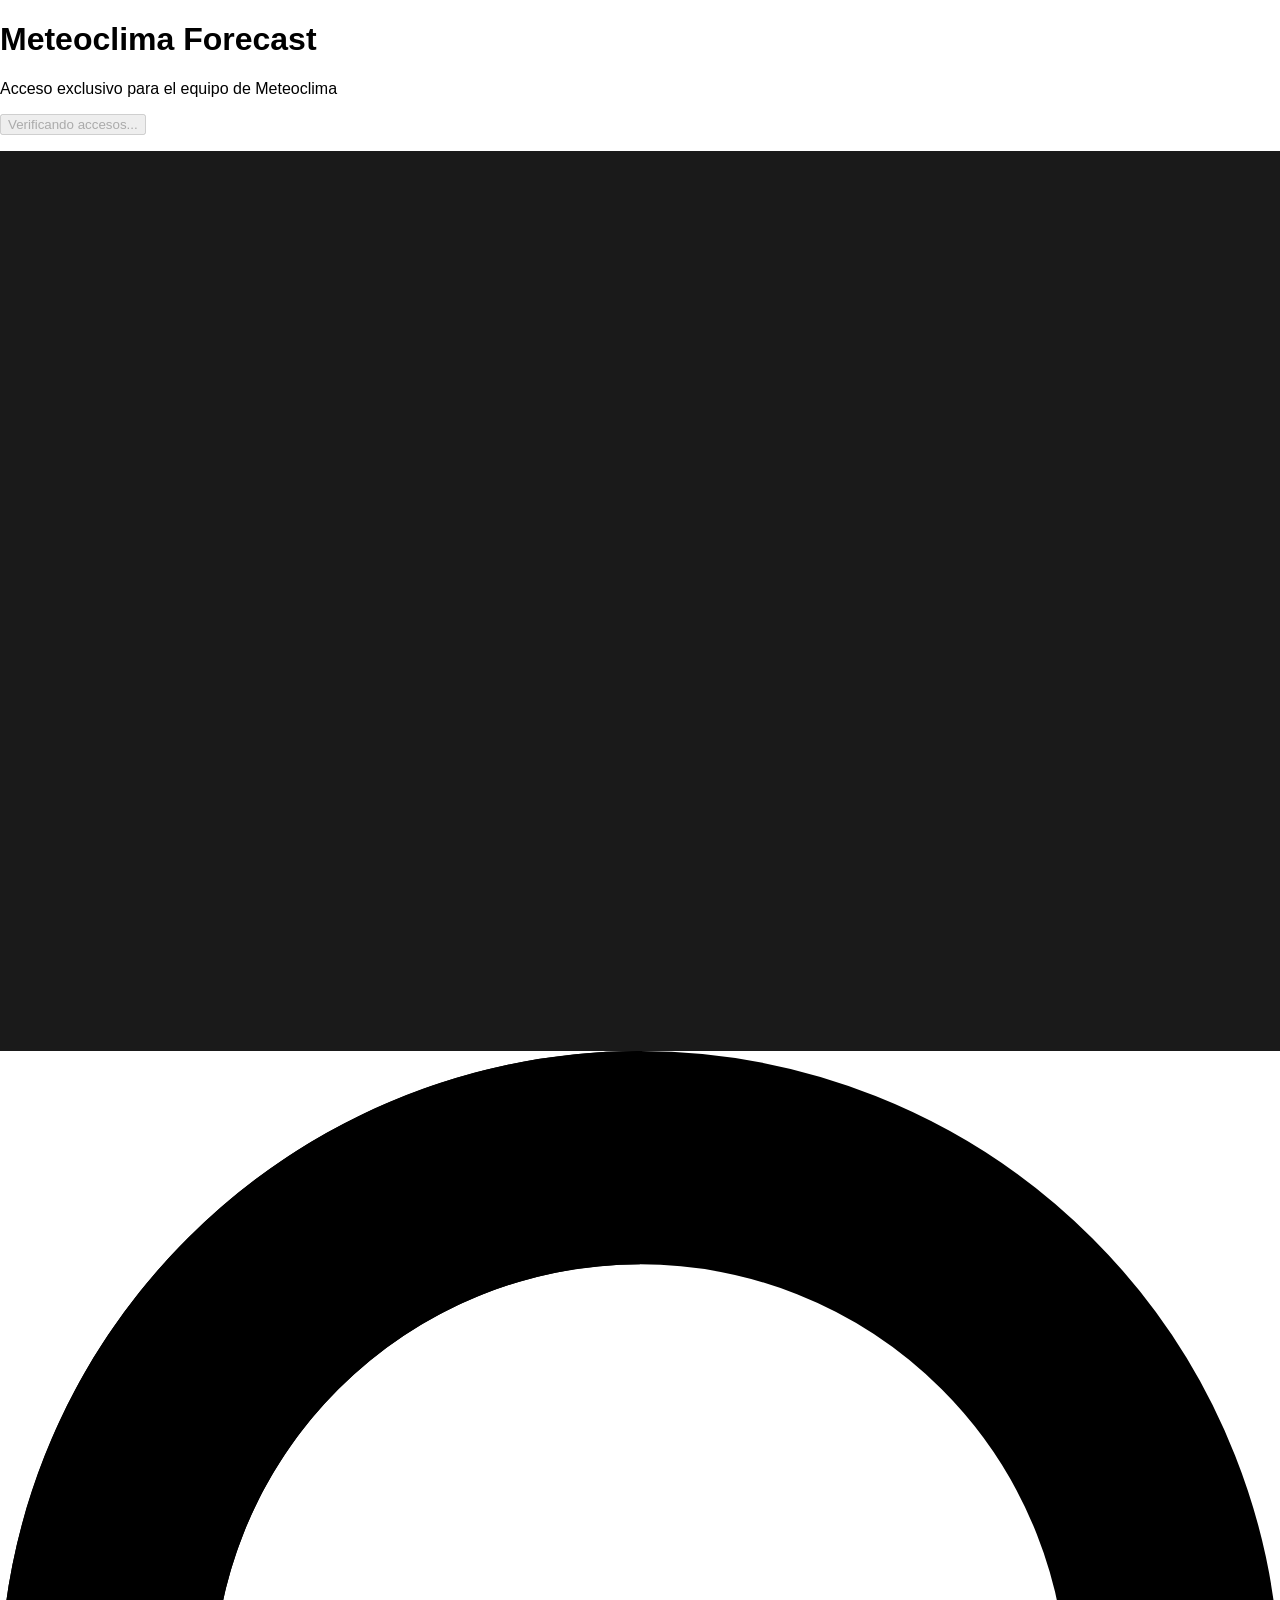
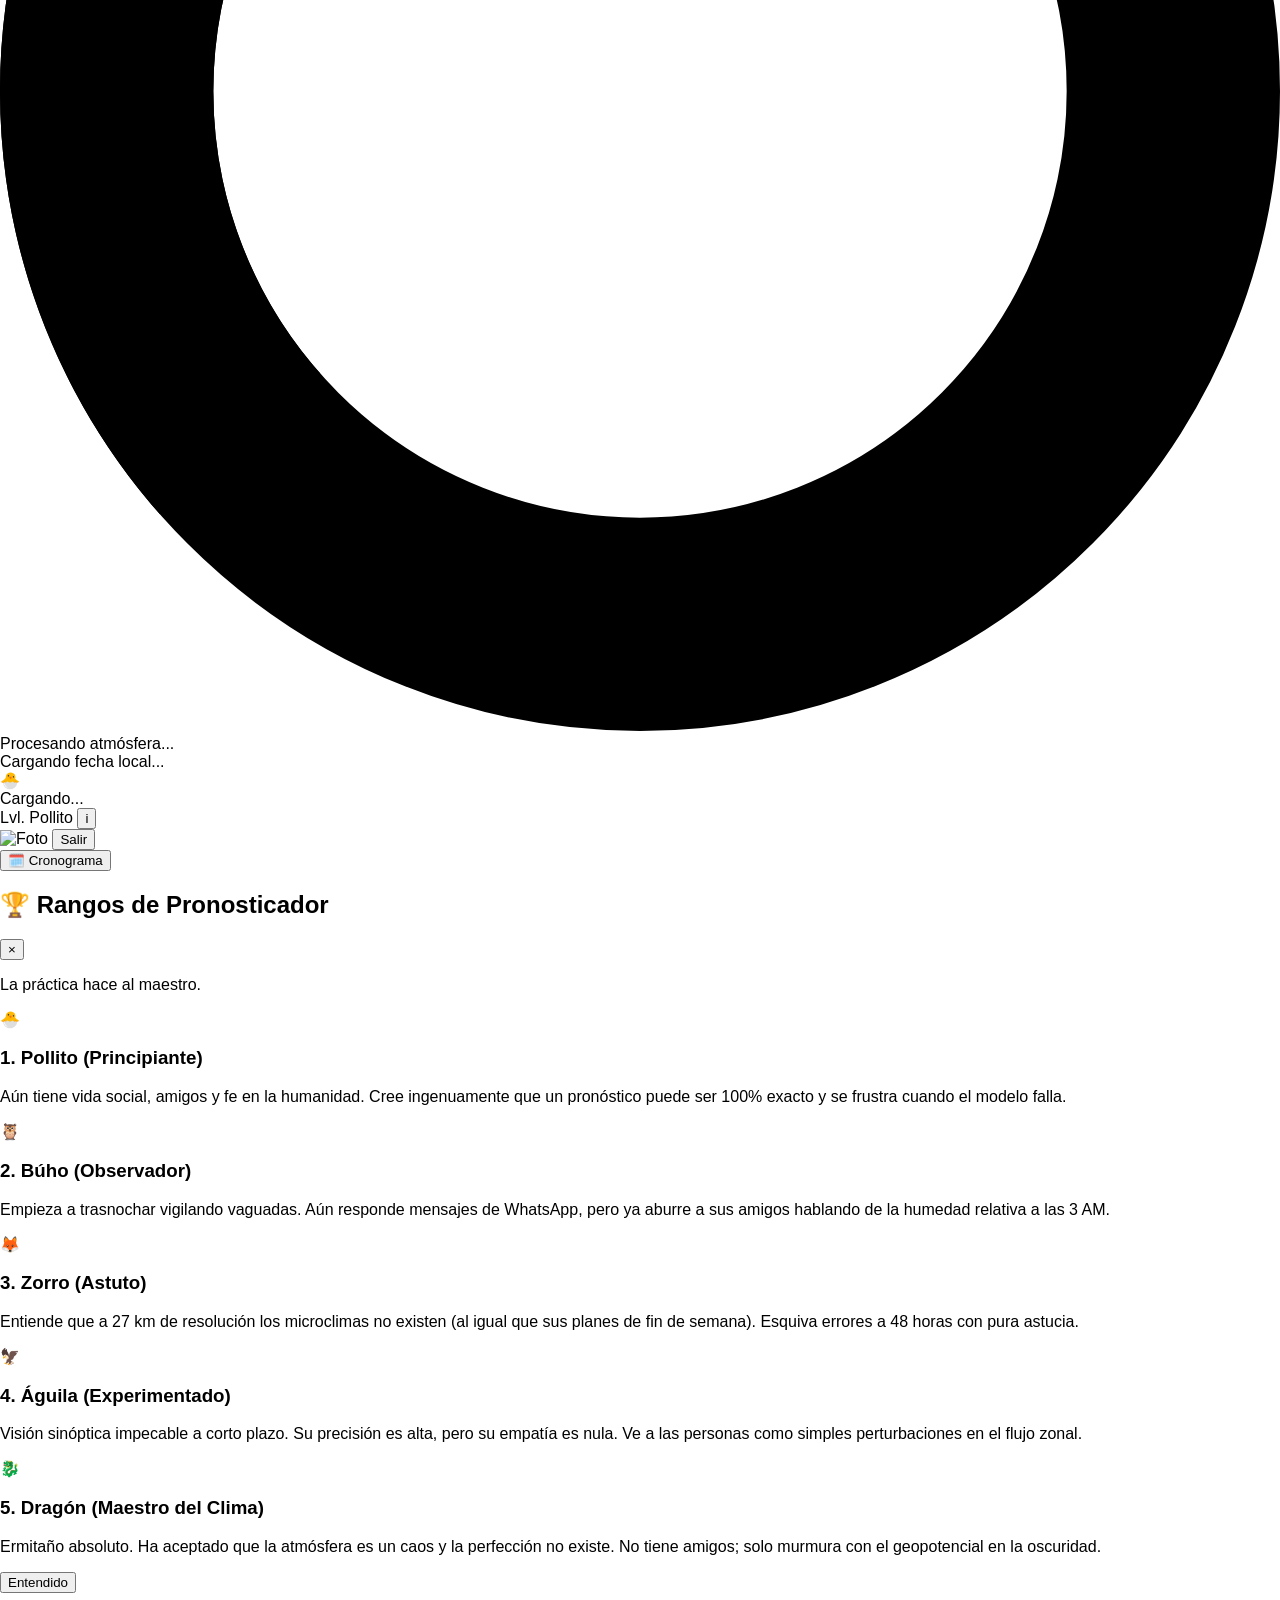
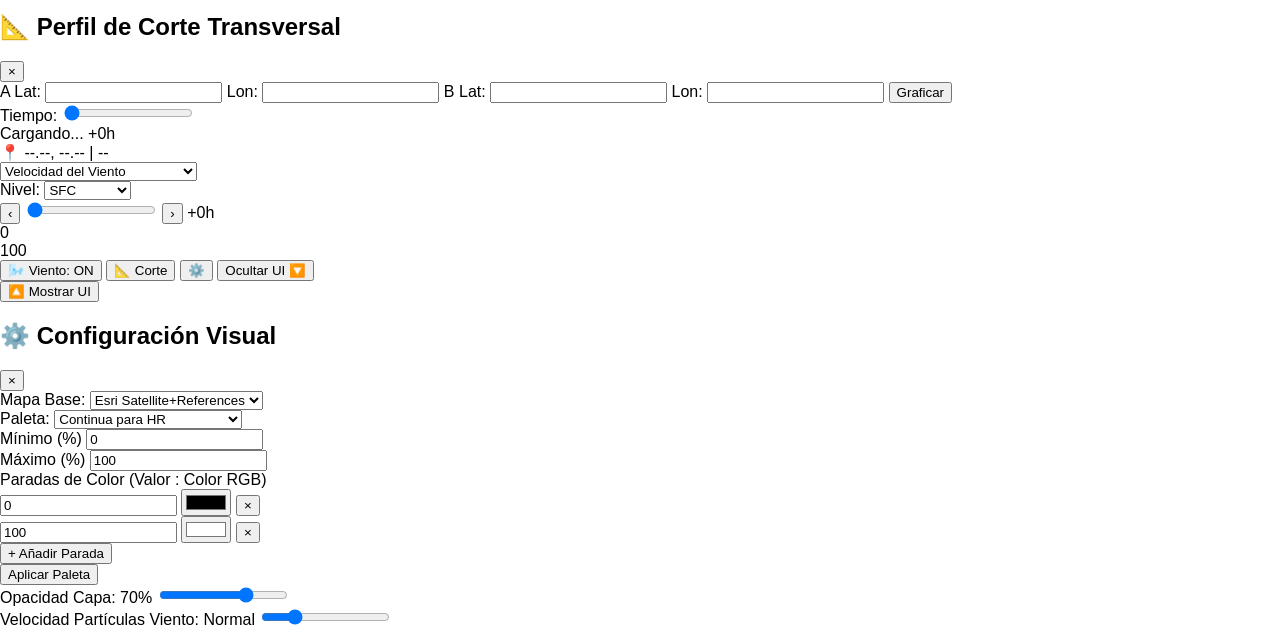
==== forecast/index.html @ 3adb7794 "hi" ====
<!DOCTYPE html>
<html lang="es">
<head>
    <meta charset="UTF-8">
    <meta name="viewport" content="width=device-width, initial-scale=1.0">
    <title>Meteoclima Forecast | Visor Interactivo</title>
    <link rel="icon" type="image/svg+xml" href="../static/img/favicon.svg">
    <!-- Tailwind para la interfaz -->
    <script src="https://cdn.tailwindcss.com"></script>

    <!-- Leaflet para el mapa base -->
    <link rel="stylesheet" href="https://unpkg.com/leaflet@1.9.4/dist/leaflet.css" />
    <script src="https://unpkg.com/leaflet@1.9.4/dist/leaflet.js"></script>

    <!-- jQuery (Requerido por leaflet-velocity para evitar error de $ not defined) -->
    <script src="https://code.jquery.com/jquery-3.6.0.min.js"></script>

    <!-- Leaflet Velocity para Animación de Viento -->
    <link rel="stylesheet" href="https://cdn.jsdelivr.net/npm/leaflet-velocity@1.2.3/dist/leaflet-velocity.min.css" />
    <script src="https://cdn.jsdelivr.net/npm/leaflet-velocity@1.2.3/dist/leaflet-velocity.min.js"></script>

    <!-- Plotly para Gráficos de Corte Transversal -->
    <script src="https://cdn.plot.ly/plotly-2.27.0.min.js"></script>

    <!-- Estilos Propios -->
    <link rel="stylesheet" href="../static/css/forecast.css">
    <!-- SDK Firebase v10+ (App y Realtime Database) -->
    <script type="module" src="https://www.gstatic.com/firebasejs/10.7.1/firebase-app.js"></script>
    <script type="module" src="https://www.gstatic.com/firebasejs/10.7.1/firebase-database.js"></script>
</head>
<body>

  <!-- Pantalla de Login -->
  <div id="auth-overlay" class="fixed inset-0 bg-slate-900 z-[9999] flex flex-col items-center justify-center text-center p-4">
      <h1 class="text-4xl font-bold text-white mb-2">Meteoclima Forecast</h1>
      <p class="text-slate-300 mb-8">Acceso exclusivo para el equipo de Meteoclima</p>
      <button id="btn-login" disabled class="px-6 py-3 bg-slate-600 text-white font-bold rounded-lg transition shadow-lg flex items-center gap-3 opacity-75 cursor-wait">
        Verificando accesos...
      </button>
      <p id="auth-error" class="text-red-400 mt-4 hidden font-medium"></p>
  </div>

    <!-- Contenedor del Mapa -->
    <div id="map"></div>

    <!-- Indicador de Carga Flotante -->
    <div id="loading-indicator" class="hidden absolute top-6 left-1/2 transform -translate-x-1/2 bg-blue-600/90 backdrop-blur text-white px-6 py-2 rounded-full font-bold text-sm shadow-[0_0_15px_rgba(37,99,235,0.5)] z-[2000] flex items-center gap-3 transition-opacity">
        <svg class="animate-spin h-4 w-4 text-white" xmlns="http://www.w3.org/2000/svg" fill="none" viewBox="0 0 24 24"><circle class="opacity-25" cx="12" cy="12" r="10" stroke="currentColor" stroke-width="4"></circle><path class="opacity-75" fill="currentColor" d="M4 12a8 8 0 018-8V0C5.373 0 0 5.373 0 12h4zm2 5.291A7.962 7.962 0 014 12H0c0 3.042 1.135 5.824 3 7.938l3-2.647z"></path></svg>
        Procesando atmósfera...
    </div>

    <!-- Título Superior Centro (Fecha UTC) -->
    <div id="top-date-title" class="fixed top-0 left-0 w-full text-center pointer-events-none z-[1000] mt-3 transition-opacity duration-300">
        <span id="top-date-text" class="bg-slate-900/80 text-white px-5 py-1.5 rounded-full font-mono text-sm shadow-md font-bold border border-slate-700">
            Cargando fecha local...
        </span>
    </div>

    <!-- Contenedor Derecho (Perfil + Cronograma) -->
    <div id="right-panel" class="fixed top-6 right-4 z-[1000] flex flex-col gap-3 items-end transition-opacity duration-300 opacity-0 pointer-events-none">

        <!-- Perfil con Sistema de Niveles -->
        <div id="user-profile" class="hidden bg-white/95 backdrop-blur pl-2 pr-3 py-1.5 rounded-full shadow-lg flex items-center gap-2 border border-gray-200">
            <!-- Icono de Nivel Dinámico -->
            <div id="profile-level-icon" class="bg-yellow-100 rounded-full w-8 h-8 flex items-center justify-center text-lg shadow-inner cursor-help border border-yellow-300" title="Nivel Principiante">
                🐣
            </div>

            <div class="flex flex-col">
                <span id="profile-name" class="text-xs font-bold text-gray-800 leading-none mb-0.5">Cargando...</span>
                <div class="flex items-center gap-1">
                    <span id="profile-level-name" class="text-[10px] text-gray-500 font-bold uppercase tracking-tighter">Lvl. Pollito</span>
                    <!-- Botón para abrir modal de rangos -->
                    <button id="btn-info-niveles" class="text-[9px] bg-blue-100 text-blue-600 rounded-full w-3.5 h-3.5 flex items-center justify-center font-bold hover:bg-blue-200 transition shadow-sm" title="Ver rangos de pronosticador">i</button>
                </div>
            </div>

            <!-- Foto de perfil de Google (oculta por defecto) -->
            <img id="profile-img" src="" alt="Foto" class="hidden w-7 h-7 rounded-full ml-1 border border-gray-300">

            <button id="btn-logout" class="text-[10px] bg-red-100 text-red-600 px-2 py-1 rounded font-bold hover:bg-red-200 transition ml-1">Salir</button>
        </div>

        <button id="btn-cronograma" onclick="window.open('cronograma.html', '_blank')" class="hidden px-4 py-1.5 bg-emerald-600 text-white text-xs font-bold rounded-full hover:bg-emerald-700 transition flex items-center shadow-md border border-emerald-500">
            🗓️ Cronograma
        </button>
    </div>

    <!-- Modal de Niveles de Pronosticador -->
    <div id="modal-niveles" class="hidden fixed inset-0 bg-black/60 z-[10500] flex items-center justify-center p-4 backdrop-blur-sm transition-opacity">
        <div class="bg-white rounded-xl shadow-2xl w-full max-w-md overflow-hidden">
            <div class="bg-blue-700 text-white px-5 py-3 flex justify-between items-center shadow-md">
                <h2 class="text-lg font-bold flex items-center gap-2">🏆 Rangos de Pronosticador</h2>
                <button id="btn-cerrar-niveles" class="text-white hover:text-blue-200 font-bold text-2xl transition-colors">&times;</button>
            </div>
            <div class="p-5 space-y-3 max-h-[70vh] overflow-y-auto">
                <p class="text-sm text-gray-600 mb-3 font-medium text-center">La práctica hace al maestro.</p>

                <div class="flex items-start gap-3 p-3 bg-yellow-50 rounded-lg border border-yellow-200">
                    <div class="text-3xl drop-shadow-sm shrink-0">🐣</div>
                    <div>
                        <h3 class="font-bold text-yellow-800 text-sm mb-1">1. Pollito (Principiante)</h3>
                        <p class="text-[11px] text-gray-700 leading-snug">Aún tiene vida social, amigos y fe en la humanidad. Cree ingenuamente que un pronóstico puede ser 100% exacto y se frustra cuando el modelo falla.</p>
                    </div>
                </div>

                <div class="flex items-start gap-3 p-3 bg-gray-50 rounded-lg border border-gray-200">
                    <div class="text-3xl drop-shadow-sm shrink-0">🦉</div>
                    <div>
                        <h3 class="font-bold text-gray-700 text-sm mb-1">2. Búho (Observador)</h3>
                        <p class="text-[11px] text-gray-700 leading-snug">Empieza a trasnochar vigilando vaguadas. Aún responde mensajes de WhatsApp, pero ya aburre a sus amigos hablando de la humedad relativa a las 3 AM.</p>
                    </div>
                </div>

                <div class="flex items-start gap-3 p-3 bg-orange-50 rounded-lg border border-orange-200">
                    <div class="text-3xl drop-shadow-sm shrink-0">🦊</div>
                    <div>
                        <h3 class="font-bold text-orange-800 text-sm mb-1">3. Zorro (Astuto)</h3>
                        <p class="text-[11px] text-gray-700 leading-snug">Entiende que a 27 km de resolución los microclimas no existen (al igual que sus planes de fin de semana). Esquiva errores a 48 horas con pura astucia.</p>
                    </div>
                </div>

                <div class="flex items-start gap-3 p-3 bg-slate-50 rounded-lg border border-slate-300">
                    <div class="text-3xl drop-shadow-sm shrink-0">🦅</div>
                    <div>
                        <h3 class="font-bold text-slate-800 text-sm mb-1">4. Águila (Experimentado)</h3>
                        <p class="text-[11px] text-gray-700 leading-snug">Visión sinóptica impecable a corto plazo. Su precisión es alta, pero su empatía es nula. Ve a las personas como simples perturbaciones en el flujo zonal.</p>
                    </div>
                </div>

                <div class="flex items-start gap-3 p-3 bg-red-50 rounded-lg border border-red-200">
                    <div class="text-3xl drop-shadow-sm shrink-0">🐉</div>
                    <div>
                        <h3 class="font-bold text-red-800 text-sm mb-1">5. Dragón (Maestro del Clima)</h3>
                        <p class="text-[11px] text-gray-700 leading-snug">Ermitaño absoluto. Ha aceptado que la atmósfera es un caos y la perfección no existe. No tiene amigos; solo murmura con el geopotencial en la oscuridad.</p>
                    </div>
                </div>
            </div>
            <div class="bg-gray-50 px-5 py-3 border-t border-gray-200 flex justify-end">
                <button id="btn-entendido-niveles" class="px-4 py-1.5 bg-blue-600 text-white rounded-lg hover:bg-blue-700 font-bold text-sm transition shadow-sm">Entendido</button>
            </div>
        </div>
    </div>

    <!-- Modal para el Gráfico de Corte Transversal -->
    <div id="modal-corte" class="hidden fixed inset-0 bg-black/75 z-[10000] flex items-center justify-center p-4 backdrop-blur-sm transition-opacity">
        <div class="bg-white rounded-xl shadow-2xl w-full max-w-5xl h-[80vh] flex flex-col overflow-hidden">
            <div class="bg-purple-900 text-white px-6 py-4 flex justify-between items-center shadow-md z-10">
                <h2 class="text-xl font-bold flex items-center gap-2">📐 Perfil de Corte Transversal</h2>
                <button onclick="cerrarCorte()" class="text-white hover:text-red-400 font-bold text-3xl transition-colors">&times;</button>
            </div>
            <!-- Barra Info y Controles Locales (Editables) -->
            <div class="bg-purple-50 px-4 py-2 border-b border-purple-200 text-sm text-purple-900 flex flex-col md:flex-row justify-between items-center gap-3 z-10 shadow-sm">
                <!-- Coordenadas Editables -->
                <div class="flex items-center gap-1 font-mono text-xs">
                    <span class="font-bold text-purple-700 bg-purple-200 px-1.5 py-0.5 rounded mr-1">A</span>
                    Lat: <input type="number" id="input-lat-a" step="0.1" class="w-16 px-1 py-0.5 border border-purple-300 rounded text-center outline-none focus:ring-1 focus:ring-purple-500 bg-white">
                    Lon: <input type="number" id="input-lon-a" step="0.1" class="w-16 px-1 py-0.5 border border-purple-300 rounded text-center outline-none focus:ring-1 focus:ring-purple-500 bg-white mr-2">

                    <span class="font-bold text-purple-700 bg-purple-200 px-1.5 py-0.5 rounded mr-1">B</span>
                    Lat: <input type="number" id="input-lat-b" step="0.1" class="w-16 px-1 py-0.5 border border-purple-300 rounded text-center outline-none focus:ring-1 focus:ring-purple-500 bg-white">
                    Lon: <input type="number" id="input-lon-b" step="0.1" class="w-16 px-1 py-0.5 border border-purple-300 rounded text-center outline-none focus:ring-1 focus:ring-purple-500 bg-white">

                    <button id="btn-update-coords" class="ml-3 px-3 py-1 bg-purple-600 text-white rounded hover:bg-purple-700 font-bold shadow-sm transition active:scale-95">Graficar</button>
                </div>

                <!-- Controles de Tiempo -->
                <div class="flex items-center gap-2 shrink-0 bg-white px-2 py-1 border border-purple-200 rounded shadow-sm">
                    <span class="font-bold text-[11px] uppercase tracking-wider text-purple-700">Tiempo:</span>
                    <input type="range" id="corte-time-slider" min="0" max="40" value="0" class="w-24 cursor-pointer accent-purple-600">
                    <div class="flex flex-col text-right w-36">
                        <span id="corte-time-display-date" class="font-bold font-mono text-purple-800 text-[10px] leading-tight">Cargando...</span>
                        <span id="corte-time-display-offset" class="font-bold font-mono text-purple-600 text-[9px] leading-tight">+0h</span>
                    </div>
                </div>
            </div>
            <div id="corte-grafico-container" class="flex-1 bg-gray-50 flex items-center justify-center relative">
                <!-- Se inyectará el spinner y el gráfico aquí -->
            </div>
        </div>
    </div>

    <!-- BARRA INFERIOR UNIFICADA (Totalmente Adaptativa) -->
    <div id="bottom-bar" class="fixed bottom-0 left-0 w-full h-10 bg-slate-900/95 text-white flex items-center justify-between px-4 z-[1000] text-[11px] font-mono transition-transform duration-300 border-t border-slate-700 shadow-[0_-4px_10px_rgba(0,0,0,0.5)] gap-4">

        <!-- 1. Contenedor Hover adaptativo (min-width para estabilidad, pero crece si necesita) -->
        <div id="hover-info" class="min-w-[180px] whitespace-nowrap text-emerald-400 font-bold shrink-0">
            <span id="hover-text">📍 --.--, --.-- | --</span>
        </div>

        <!-- 2. Controles de Variables (Anchos fijos para evitar brincos) -->
        <div class="flex items-center gap-2 w-[280px] shrink-0 ml-2">
            <select id="var-select" class="w-[150px] bg-slate-800 border border-slate-600 rounded px-2 py-0.5 outline-none cursor-pointer hover:bg-slate-700 transition">
              <optgroup label="Superficie">
                  <option value="t2m">Temperatura a 2m (t2m)</option>
                  <option value="tp">Precipitación Total (tp)</option>
                  <option value="msl">Presión Nivel del Mar (msl)</option>
              </optgroup>
              <optgroup label="Variables 3D">
                  <option value="vo">Vorticidad relativa (vo)</option>
                  <option value="d">Divergencia (d)</option>
                  <option value="conv_q">Conv. Humedad (conv_q)</option>
                  <option value="adv_q">Adv. Humedad (adv_q)</option>
                  <option value="adv_t">Adv. Temperatura (adv_t)</option>
                  <option value="w" selected>Velocidad del Viento</option>
                  <option value="r">Humedad Relativa (r)</option>
                  <option value="q">Humedad Específica (q)</option>
              </optgroup>
            </select>

            <div class="flex items-center gap-1">
              <span>Nivel:</span>
              <select id="level-select" class="w-[85px] bg-slate-800 border border-slate-600 rounded px-2 py-0.5 outline-none cursor-pointer hover:bg-slate-700 transition">
                  <optgroup id="optgroup-levels" label="Presión">
                      <option value="9">200 hPa</option>
                      <option value="8">250 hPa</option>
                      <option value="7">300 hPa</option>
                      <option value="6">400 hPa</option>
                      <option value="5">500 hPa</option>
                      <option value="4">600 hPa</option>
                      <option value="3">700 hPa</option>
                      <option value="2">850 hPa</option>
                      <option value="1">925 hPa</option>
                      <!--<option value="0">1000 hPa</option>-->
                  </optgroup>
                  <optgroup id="optgroup-sfc" label="Superficie">
                      <option value="surface" selected>SFC</option>
                  </optgroup>
              </select>
            </div>
        </div>

        <!-- 3. Slider de Tiempo Dinámico (flex-1 permite que absorba el espacio sobrante) -->
        <div class="flex items-center gap-1 bg-slate-800 px-2 py-0.5 rounded border border-slate-600 flex-1 min-w-[200px] max-w-[600px] mx-auto">
            <button id="btn-time-prev" class="px-2 text-slate-300 hover:text-white font-bold text-sm leading-none">&lsaquo;</button>
            <input type="range" id="time-slider" min="0" max="40" value="0" class="w-full cursor-pointer accent-blue-500">
            <button id="btn-time-next" class="px-2 text-slate-300 hover:text-white font-bold text-sm leading-none">&rsaquo;</button>
            <span id="time-display" class="font-bold text-blue-400 w-10 text-right ml-1 shrink-0">+0h</span>
        </div>

        <!-- 4. Barra de colores cliqueable -->
        <div id="colorbar-container" class="hidden flex items-center gap-2 w-48 bg-slate-800 px-2 py-0.5 rounded border border-slate-600 cursor-pointer hover:bg-slate-700 transition shrink-0" title="Configurar Paleta">
            <span id="cb-min" class="text-[9px] text-gray-300">0</span>
            <div class="h-1.5 flex-1 rounded" style="background: linear-gradient(to right, #0000ff, #00ffff, #00ff00, #ffff00, #ff0000);"></div>
            <span id="cb-max" class="text-[9px] text-gray-300">100</span>
        </div>

        <!-- 5. Contenedor de Botones de Acción (shrink-0 para que no se aplasten) -->
        <div class="flex items-center gap-2 shrink-0">
            <button id="btn-wind-toggle" class="px-2 py-0.5 bg-blue-600 hover:bg-blue-500 text-white rounded transition font-bold border border-blue-400">🌬️ Viento: ON</button>
            <button id="btn-cross-section" class="px-2 py-0.5 bg-purple-600 hover:bg-purple-500 text-white rounded transition font-bold border border-purple-400">📐 Corte</button>
            <button id="btn-config" class="px-2 py-0.5 bg-slate-600 hover:bg-slate-500 text-white rounded transition font-bold border border-slate-400" title="Configuración Visual">⚙️</button>
            <button id="btn-hide-ui" class="px-2 py-0.5 bg-red-600 hover:bg-red-500 text-white rounded transition font-bold ml-2" title="Ocultar Interfaz">Ocultar UI 🔽</button>
        </div>

    </div> <!-- FINAL de bottom-bar -->

    <button id="btn-show-ui" class="hidden fixed bottom-2 right-4 bg-slate-900/90 text-white px-3 py-1 rounded-full z-[1000] text-xs hover:bg-slate-800 shadow-lg border border-slate-700 transition font-bold">
        🔼 Mostrar UI
    </button>

    <!-- NUEVO MODAL DE CONFIGURACIÓN VISUAL -->
        <div id="modal-config" class="hidden fixed inset-0 bg-black/60 z-[10000] flex items-center justify-center p-4 backdrop-blur-sm transition-opacity">
            <div class="bg-slate-800 border border-slate-600 rounded-xl shadow-2xl w-full max-w-md flex flex-col overflow-hidden text-white font-mono text-sm">
            <div class="bg-slate-900 px-4 py-3 flex justify-between items-center border-b border-slate-700">
                <h2 class="font-bold flex items-center gap-2">⚙️ Configuración Visual</h2>
                <button id="btn-close-config" class="hover:text-red-400 font-bold text-xl transition-colors">&times;</button>
            </div>

            <div class="p-5 flex flex-col gap-4">
              <!-- Estilo del Mapa Base -->
              <div>
                  <label class="block font-bold mb-1 text-slate-300">Mapa Base:</label>
                  <select id="config-basemap" class="w-full bg-slate-900 border border-slate-600 rounded px-2 py-1 outline-none">
                      <option value="osm">OpenStreetMap Light</option>
                      <option value="dark">Esri Dark Map</option>
                      <option value="satellite1">Esri Only Satellite</option>
                      <option value="satellite2">Google Satellite</option>
                      <option value="terrain-esri" selected>Esri Satellite+References</option>
                      <option value="terrain-stamen">Stamen Terrain</option>
                  </select>
              </div>

                <!-- Paleta de Colores (Humedad) -->
                <div>
                    <label class="block font-bold mb-1 text-slate-300">Paleta:</label>
                    <select id="config-colormap-r" class="w-full bg-slate-900 border border-slate-600 rounded px-2 py-1 outline-none">
                        <option value="discrete">Continua para HR</option>
                        <option value="continuous">Continua (Jet Original)</option>
                        <option value="viridis">Continua (Viridis)</option>
                        <option value="plasma">Continua (Plasma)</option>
                        <option value="custom">Personalizada (Constructor)</option>
                    </select>
                </div>

                <!-- CONSTRUCTOR DE PALETA PERSONALIZADA (Oculto por defecto) -->
                <div id="custom-palette-builder" class="hidden bg-slate-700/50 p-3 rounded border border-slate-600 space-y-3">
                    <div class="flex gap-2">
                        <div class="w-1/2">
                            <label class="block text-xs font-bold text-slate-400 mb-1">Mínimo (%)</label>
                            <input type="number" id="custom-min" value="0" class="w-full bg-slate-900 border border-slate-600 rounded px-2 py-1 text-sm outline-none">
                        </div>
                        <div class="w-1/2">
                            <label class="block text-xs font-bold text-slate-400 mb-1">Máximo (%)</label>
                            <input type="number" id="custom-max" value="100" class="w-full bg-slate-900 border border-slate-600 rounded px-2 py-1 text-sm outline-none">
                        </div>
                    </div>

                    <div>
                        <label class="block text-xs font-bold text-slate-400 mb-1">Paradas de Color (Valor : Color RGB)</label>
                        <div id="custom-stops-container" class="space-y-2">
                            <!-- Stops dinámicos -->
                            <div class="flex gap-2 items-center stop-row">
                                <input type="number" value="0" class="stop-val w-16 bg-slate-900 border border-slate-600 rounded px-1 py-1 text-xs">
                                <input type="color" value="#000000" class="stop-color w-full h-6 bg-transparent border-0 cursor-pointer">
                                <button class="btn-remove-stop text-red-400 hover:text-red-300 font-bold">&times;</button>
                            </div>
                            <div class="flex gap-2 items-center stop-row">
                                <input type="number" value="100" class="stop-val w-16 bg-slate-900 border border-slate-600 rounded px-1 py-1 text-xs">
                                <input type="color" value="#ffffff" class="stop-color w-full h-6 bg-transparent border-0 cursor-pointer">
                                <button class="btn-remove-stop text-red-400 hover:text-red-300 font-bold">&times;</button>
                            </div>
                        </div>
                        <button id="btn-add-stop" class="mt-2 text-xs bg-slate-600 hover:bg-slate-500 px-2 py-1 rounded w-full font-bold">+ Añadir Parada</button>
                    </div>
                    <button id="btn-apply-custom" class="w-full bg-blue-600 hover:bg-blue-500 text-white font-bold py-1.5 rounded mt-2 text-sm shadow-md transition">Aplicar Paleta</button>
                </div>

                <!-- Opacidad de Capas -->
                <div>
                  <label class="block font-bold mb-1 text-slate-300 flex justify-between">
                      Opacidad Capa: <span id="lbl-opacity-modal">70%</span>
                  </label>
                  <!-- Asegúrate de tener min="0", max="1", y step="0.05" -->
                  <input type="range" id="config-opacity-modal" min="0" max="1" step="0.05" value="0.7" class="w-full accent-blue-500">
              </div>
              <!-- Velocidad del Viento (Partículas) (IDs ACTUALIZADOS AQUÍ SI ES NECESARIO) -->
              <div>
                  <label class="block font-bold mb-1 text-slate-300 flex justify-between">
                      Velocidad Partículas Viento: <span id="lbl-wind-speed-modal">Normal</span>
                  </label>
                  <input type="range" id="config-wind-speed-modal" min="0.005" max="0.05" step="0.005" value="0.015" class="w-full accent-emerald-500">
              </div>
          </div>
      </div>
  </div>

    <!-- Script de Lógica Principal Local -->
    <script type="module" src="../static/js/meteosaki/main.js"></script>
</body>
</html>
---- static/css/forecast.css ----
/* static/css/forecast.css */
body, html {
    margin: 0;
    padding: 0;
    height: 100%;
    font-family: 'Inter', sans-serif;
}

#map {
    width: 100%;
    height: 100vh;
    background: #1a1a1a;
}

#controls {
    position: absolute;
    bottom: 30px;
    left: 50%;
    transform: translateX(-50%);
    background: rgba(255, 255, 255, 0.9);
    padding: 15px 25px;
    border-radius: 12px;
    z-index: 1000;
    box-shadow: 0 4px 6px rgba(0,0,0,0.3);
    display: flex;
    gap: 20px;
    align-items: center;
}

.smooth-layer {
    image-rendering: auto; /* Fuerza el suavizado en navegadores modernos */
    image-rendering: smooth;
}

/* Filtro para aclarar las etiquetas superpuestas de Esri */
.bright-labels {
    /* Opción 1: Invertir completamente el color (de oscuro a claro/blanco) */
    filter: invert(100%) brightness(150%) contrast(120%);

    /* Opción 2: Solo aumentar el brillo significativamente (descomentar para probar) */
    /* filter: brightness(300%) contrast(200%) drop-shadow(0px 0px 2px rgba(255,255,255,0.8)); */
}
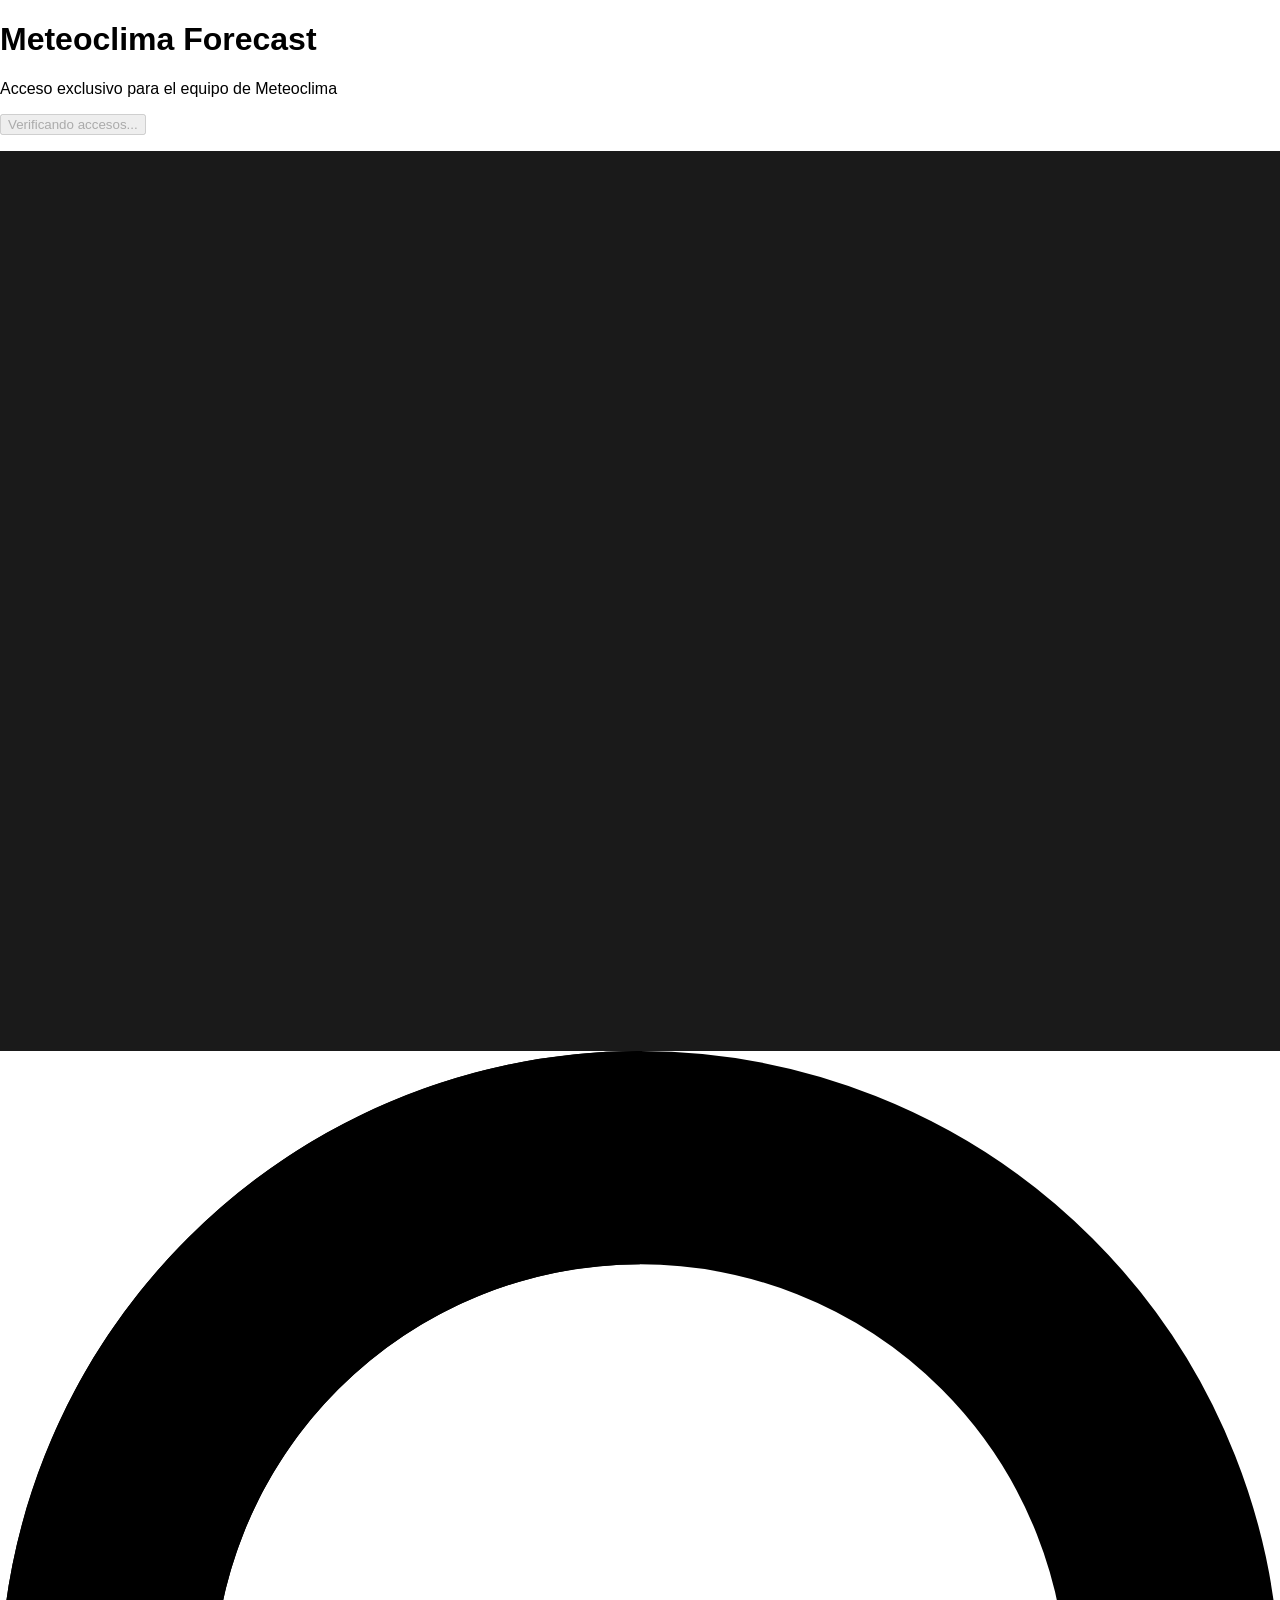
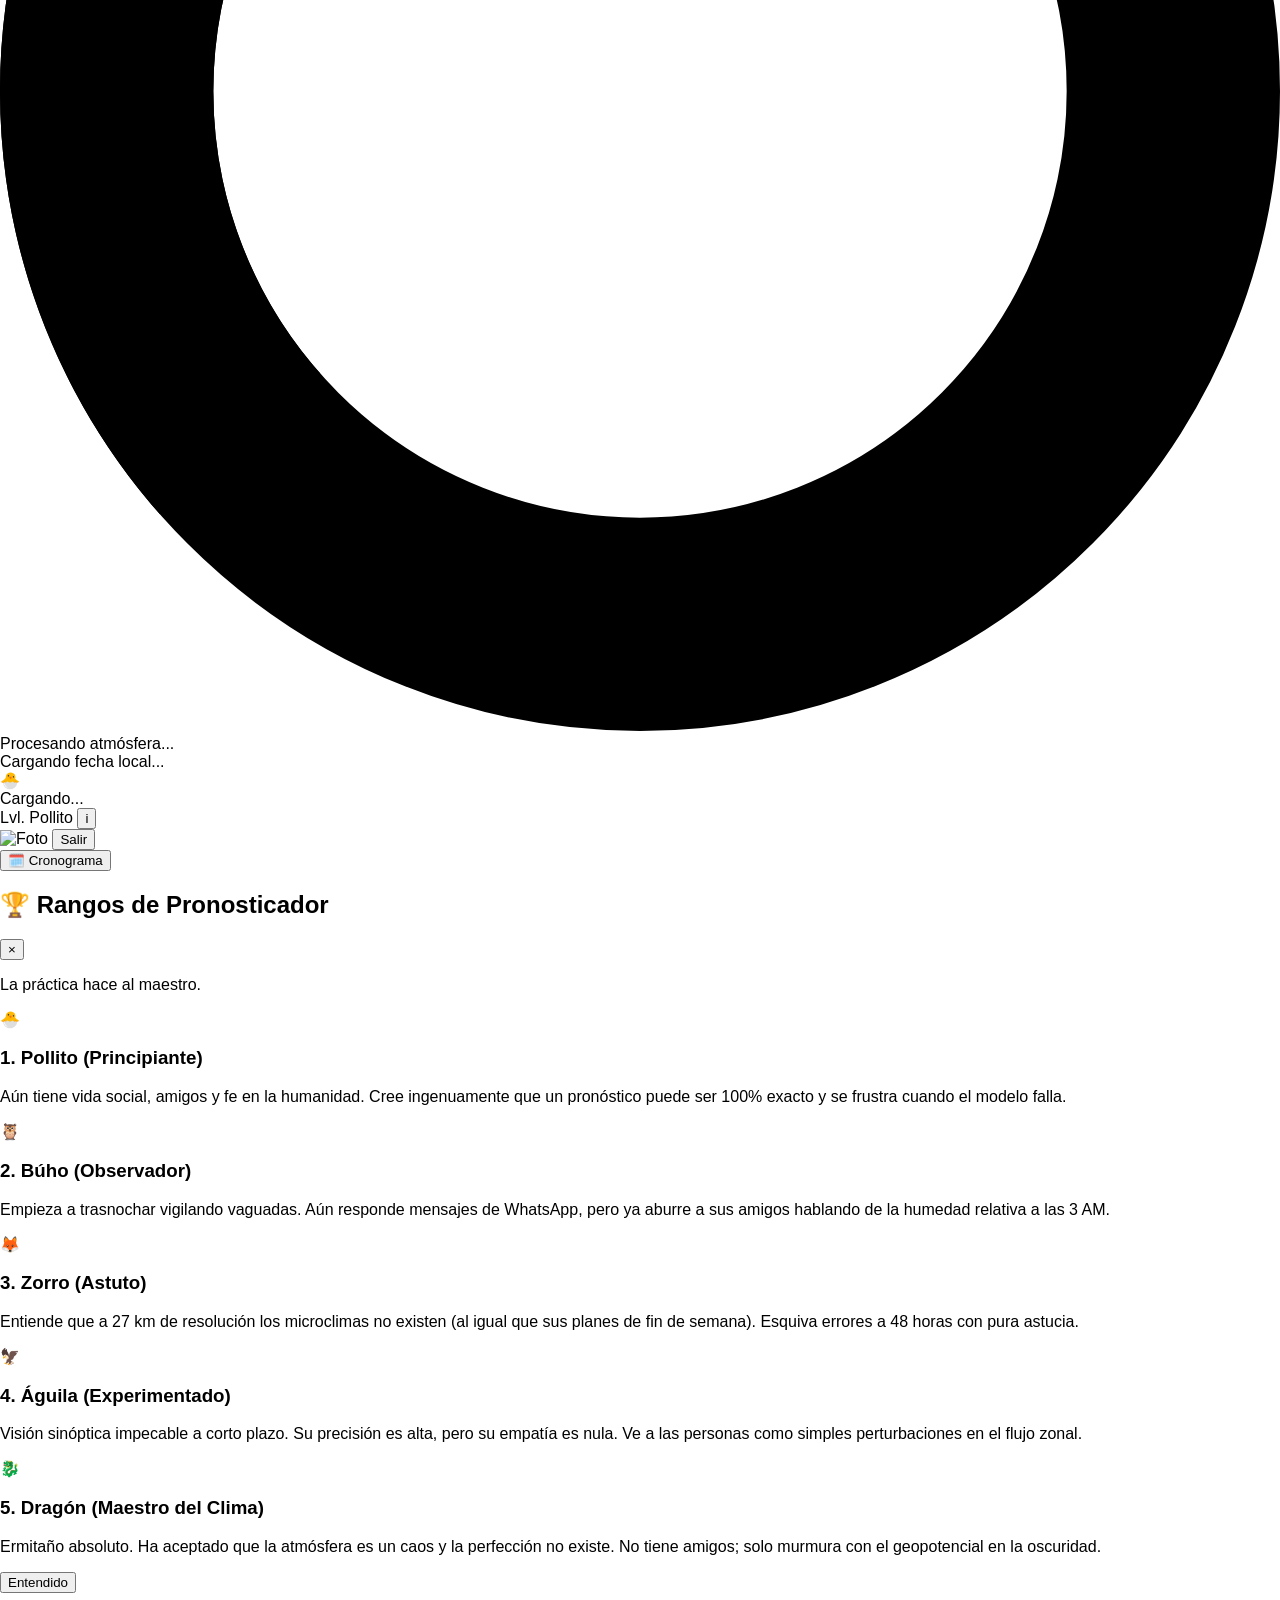
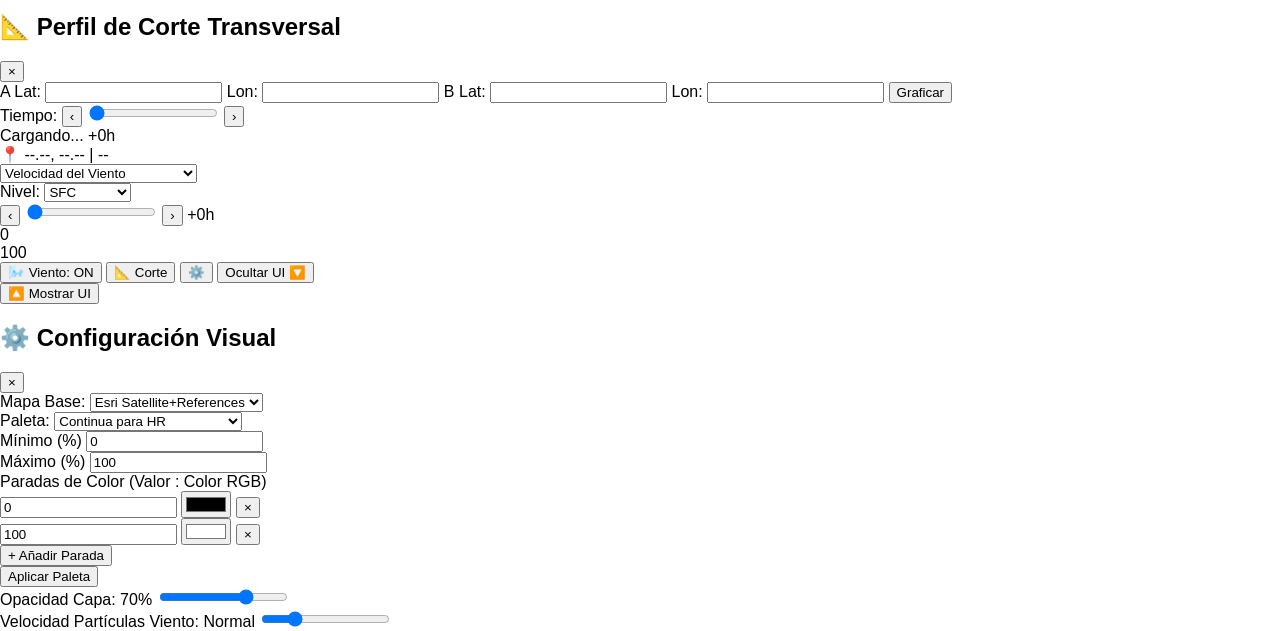
==== commit 8c935b91: "hi" ====
--- a/forecast/index.html
+++ b/forecast/index.html
@@ -59,85 +59,85 @@
     <!-- Contenedor Derecho (Perfil + Cronograma) -->
     <div id="right-panel" class="fixed top-6 right-4 z-[1000] flex flex-col gap-3 items-end transition-opacity duration-300 opacity-0 pointer-events-none">
 
-        <!-- Perfil con Sistema de Niveles -->
-        <div id="user-profile" class="hidden bg-white/95 backdrop-blur pl-2 pr-3 py-1.5 rounded-full shadow-lg flex items-center gap-2 border border-gray-200">
-            <!-- Icono de Nivel Dinámico -->
-            <div id="profile-level-icon" class="bg-yellow-100 rounded-full w-8 h-8 flex items-center justify-center text-lg shadow-inner cursor-help border border-yellow-300" title="Nivel Principiante">
-                🐣
-            </div>
-
-            <div class="flex flex-col">
-                <span id="profile-name" class="text-xs font-bold text-gray-800 leading-none mb-0.5">Cargando...</span>
-                <div class="flex items-center gap-1">
-                    <span id="profile-level-name" class="text-[10px] text-gray-500 font-bold uppercase tracking-tighter">Lvl. Pollito</span>
-                    <!-- Botón para abrir modal de rangos -->
-                    <button id="btn-info-niveles" class="text-[9px] bg-blue-100 text-blue-600 rounded-full w-3.5 h-3.5 flex items-center justify-center font-bold hover:bg-blue-200 transition shadow-sm" title="Ver rangos de pronosticador">i</button>
-                </div>
-            </div>
-
-            <!-- Foto de perfil de Google (oculta por defecto) -->
-            <img id="profile-img" src="" alt="Foto" class="hidden w-7 h-7 rounded-full ml-1 border border-gray-300">
-
-            <button id="btn-logout" class="text-[10px] bg-red-100 text-red-600 px-2 py-1 rounded font-bold hover:bg-red-200 transition ml-1">Salir</button>
-        </div>
+      <!-- Perfil con Sistema de Niveles (Modo Oscuro) -->
+      <div id="user-profile" class="hidden bg-slate-800/95 backdrop-blur pl-2 pr-3 py-1.5 rounded-full shadow-lg flex items-center gap-2 border border-slate-600">
+          <!-- Icono de Nivel Dinámico -->
+          <div id="profile-level-icon" class="bg-slate-700 rounded-full w-8 h-8 flex items-center justify-center text-lg shadow-inner cursor-help border border-slate-500" title="Nivel Principiante">
+              🐣
+          </div>
+
+          <div class="flex flex-col">
+              <span id="profile-name" class="text-xs font-bold text-slate-200 leading-none mb-0.5">Cargando...</span>
+              <div class="flex items-center gap-1">
+                  <span id="profile-level-name" class="text-[10px] text-slate-400 font-bold uppercase tracking-tighter">Lvl. Pollito</span>
+                  <!-- Botón para abrir modal de rangos -->
+                  <button id="btn-info-niveles" class="text-[9px] bg-blue-900/50 text-blue-400 rounded-full w-3.5 h-3.5 flex items-center justify-center font-bold hover:bg-blue-800 transition shadow-sm" title="Ver rangos de pronosticador">i</button>
+              </div>
+          </div>
+
+          <!-- Foto de perfil de Google (oculta por defecto) -->
+          <img id="profile-img" src="" alt="Foto" class="hidden w-7 h-7 rounded-full ml-1 border border-slate-500">
+
+          <button id="btn-logout" class="text-[10px] bg-red-900/40 text-red-400 px-2 py-1 rounded font-bold hover:bg-red-800/60 transition ml-1 border border-red-800/50">Salir</button>
+      </div>
 
         <button id="btn-cronograma" onclick="window.open('cronograma.html', '_blank')" class="hidden px-4 py-1.5 bg-emerald-600 text-white text-xs font-bold rounded-full hover:bg-emerald-700 transition flex items-center shadow-md border border-emerald-500">
             🗓️ Cronograma
         </button>
     </div>
 
-    <!-- Modal de Niveles de Pronosticador -->
-    <div id="modal-niveles" class="hidden fixed inset-0 bg-black/60 z-[10500] flex items-center justify-center p-4 backdrop-blur-sm transition-opacity">
-        <div class="bg-white rounded-xl shadow-2xl w-full max-w-md overflow-hidden">
-            <div class="bg-blue-700 text-white px-5 py-3 flex justify-between items-center shadow-md">
+    <!-- Modal de Niveles de Pronosticador (Modo Oscuro) -->
+    <div id="modal-niveles" class="hidden fixed inset-0 bg-black/70 z-[10500] flex items-center justify-center p-4 backdrop-blur-sm transition-opacity">
+        <div class="bg-slate-800 rounded-xl shadow-2xl w-full max-w-md overflow-hidden border border-slate-600">
+            <div class="bg-slate-900 text-white px-5 py-3 flex justify-between items-center shadow-md border-b border-slate-700">
                 <h2 class="text-lg font-bold flex items-center gap-2">🏆 Rangos de Pronosticador</h2>
-                <button id="btn-cerrar-niveles" class="text-white hover:text-blue-200 font-bold text-2xl transition-colors">&times;</button>
+                <button id="btn-cerrar-niveles" class="text-slate-400 hover:text-red-400 font-bold text-2xl transition-colors">&times;</button>
             </div>
             <div class="p-5 space-y-3 max-h-[70vh] overflow-y-auto">
-                <p class="text-sm text-gray-600 mb-3 font-medium text-center">La práctica hace al maestro.</p>
-
-                <div class="flex items-start gap-3 p-3 bg-yellow-50 rounded-lg border border-yellow-200">
+                <p class="text-sm text-slate-400 mb-3 font-medium text-center">La práctica hace al maestro.</p>
+
+                <div class="flex items-start gap-3 p-3 bg-slate-700/50 rounded-lg border border-slate-600">
                     <div class="text-3xl drop-shadow-sm shrink-0">🐣</div>
                     <div>
-                        <h3 class="font-bold text-yellow-800 text-sm mb-1">1. Pollito (Principiante)</h3>
-                        <p class="text-[11px] text-gray-700 leading-snug">Aún tiene vida social, amigos y fe en la humanidad. Cree ingenuamente que un pronóstico puede ser 100% exacto y se frustra cuando el modelo falla.</p>
-                    </div>
-                </div>
-
-                <div class="flex items-start gap-3 p-3 bg-gray-50 rounded-lg border border-gray-200">
+                        <h3 class="font-bold text-slate-200 text-sm mb-1">1. Pollito (Principiante)</h3>
+                        <p class="text-[11px] text-slate-400 leading-snug">Aún tiene vida social, amigos y fe en la humanidad. Cree ingenuamente que un pronóstico puede ser 100% exacto y se frustra cuando el modelo falla.</p>
+                    </div>
+                </div>
+
+                <div class="flex items-start gap-3 p-3 bg-slate-700/50 rounded-lg border border-slate-600">
                     <div class="text-3xl drop-shadow-sm shrink-0">🦉</div>
                     <div>
-                        <h3 class="font-bold text-gray-700 text-sm mb-1">2. Búho (Observador)</h3>
-                        <p class="text-[11px] text-gray-700 leading-snug">Empieza a trasnochar vigilando vaguadas. Aún responde mensajes de WhatsApp, pero ya aburre a sus amigos hablando de la humedad relativa a las 3 AM.</p>
-                    </div>
-                </div>
-
-                <div class="flex items-start gap-3 p-3 bg-orange-50 rounded-lg border border-orange-200">
+                        <h3 class="font-bold text-slate-200 text-sm mb-1">2. Búho (Observador)</h3>
+                        <p class="text-[11px] text-slate-400 leading-snug">Empieza a trasnochar vigilando vaguadas. Aún responde mensajes de WhatsApp, pero ya aburre a sus amigos hablando de la humedad relativa a las 3 AM.</p>
+                    </div>
+                </div>
+
+                <div class="flex items-start gap-3 p-3 bg-slate-700/50 rounded-lg border border-slate-600">
                     <div class="text-3xl drop-shadow-sm shrink-0">🦊</div>
                     <div>
-                        <h3 class="font-bold text-orange-800 text-sm mb-1">3. Zorro (Astuto)</h3>
-                        <p class="text-[11px] text-gray-700 leading-snug">Entiende que a 27 km de resolución los microclimas no existen (al igual que sus planes de fin de semana). Esquiva errores a 48 horas con pura astucia.</p>
-                    </div>
-                </div>
-
-                <div class="flex items-start gap-3 p-3 bg-slate-50 rounded-lg border border-slate-300">
+                        <h3 class="font-bold text-slate-200 text-sm mb-1">3. Zorro (Astuto)</h3>
+                        <p class="text-[11px] text-slate-400 leading-snug">Entiende que a 27 km de resolución los microclimas no existen (al igual que sus planes de fin de semana). Esquiva errores a 48 horas con pura astucia.</p>
+                    </div>
+                </div>
+
+                <div class="flex items-start gap-3 p-3 bg-slate-700/50 rounded-lg border border-slate-600">
                     <div class="text-3xl drop-shadow-sm shrink-0">🦅</div>
                     <div>
-                        <h3 class="font-bold text-slate-800 text-sm mb-1">4. Águila (Experimentado)</h3>
-                        <p class="text-[11px] text-gray-700 leading-snug">Visión sinóptica impecable a corto plazo. Su precisión es alta, pero su empatía es nula. Ve a las personas como simples perturbaciones en el flujo zonal.</p>
-                    </div>
-                </div>
-
-                <div class="flex items-start gap-3 p-3 bg-red-50 rounded-lg border border-red-200">
+                        <h3 class="font-bold text-slate-200 text-sm mb-1">4. Águila (Experimentado)</h3>
+                        <p class="text-[11px] text-slate-400 leading-snug">Visión sinóptica impecable a corto plazo. Su precisión es alta, pero su empatía es nula. Ve a las personas como simples perturbaciones en el flujo zonal.</p>
+                    </div>
+                </div>
+
+                <div class="flex items-start gap-3 p-3 bg-slate-700/50 rounded-lg border border-slate-600">
                     <div class="text-3xl drop-shadow-sm shrink-0">🐉</div>
                     <div>
-                        <h3 class="font-bold text-red-800 text-sm mb-1">5. Dragón (Maestro del Clima)</h3>
-                        <p class="text-[11px] text-gray-700 leading-snug">Ermitaño absoluto. Ha aceptado que la atmósfera es un caos y la perfección no existe. No tiene amigos; solo murmura con el geopotencial en la oscuridad.</p>
-                    </div>
-                </div>
-            </div>
-            <div class="bg-gray-50 px-5 py-3 border-t border-gray-200 flex justify-end">
-                <button id="btn-entendido-niveles" class="px-4 py-1.5 bg-blue-600 text-white rounded-lg hover:bg-blue-700 font-bold text-sm transition shadow-sm">Entendido</button>
+                        <h3 class="font-bold text-red-400 text-sm mb-1">5. Dragón (Maestro del Clima)</h3>
+                        <p class="text-[11px] text-slate-400 leading-snug">Ermitaño absoluto. Ha aceptado que la atmósfera es un caos y la perfección no existe. No tiene amigos; solo murmura con el geopotencial en la oscuridad.</p>
+                    </div>
+                </div>
+            </div>
+            <div class="bg-slate-900 px-5 py-3 border-t border-slate-700 flex justify-end">
+                <button id="btn-entendido-niveles" class="px-4 py-1.5 bg-blue-600 text-white rounded-lg hover:bg-blue-500 font-bold text-sm transition shadow-sm border border-blue-500">Entendido</button>
             </div>
         </div>
     </div>
@@ -165,10 +165,12 @@
                 </div>
 
                 <!-- Controles de Tiempo -->
-                <div class="flex items-center gap-2 shrink-0 bg-white px-2 py-1 border border-purple-200 rounded shadow-sm">
-                    <span class="font-bold text-[11px] uppercase tracking-wider text-purple-700">Tiempo:</span>
+                <div class="flex items-center gap-1.5 shrink-0 bg-white px-2 py-1 border border-purple-200 rounded shadow-sm">
+                    <span class="font-bold text-[11px] uppercase tracking-wider text-purple-700 mr-1">Tiempo:</span>
+                    <button id="btn-corte-time-prev" class="px-1.5 py-0.5 bg-purple-100 hover:bg-purple-200 text-purple-800 rounded font-bold text-sm leading-none transition active:scale-95" title="Frame anterior">&lsaquo;</button>
                     <input type="range" id="corte-time-slider" min="0" max="40" value="0" class="w-24 cursor-pointer accent-purple-600">
-                    <div class="flex flex-col text-right w-36">
+                    <button id="btn-corte-time-next" class="px-1.5 py-0.5 bg-purple-100 hover:bg-purple-200 text-purple-800 rounded font-bold text-sm leading-none transition active:scale-95" title="Frame siguiente">&rsaquo;</button>
+                    <div class="flex flex-col text-right w-36 ml-1">
                         <span id="corte-time-display-date" class="font-bold font-mono text-purple-800 text-[10px] leading-tight">Cargando...</span>
                         <span id="corte-time-display-offset" class="font-bold font-mono text-purple-600 text-[9px] leading-tight">+0h</span>
                     </div>
--- a/static/css/forecast.css
+++ b/static/css/forecast.css
@@ -40,3 +40,21 @@
     /* Opción 2: Solo aumentar el brillo significativamente (descomentar para probar) */
     /* filter: brightness(300%) contrast(200%) drop-shadow(0px 0px 2px rgba(255,255,255,0.8)); */
 }
+
+/* Sobreescritura del Modo Oscuro para los controles nativos de Leaflet */
+.leaflet-bar a,
+.leaflet-bar a:hover {
+    background-color: #1e293b !important; /* slate-800 */
+    color: #cbd5e1 !important; /* slate-300 */
+    border-bottom: 1px solid #334155 !important; /* slate-700 */
+}
+
+.leaflet-bar a.leaflet-disabled {
+    background-color: #0f172a !important; /* slate-900 */
+    color: #475569 !important; /* slate-600 */
+}
+
+.leaflet-control-zoom {
+    border: 1px solid #334155 !important; /* slate-700 */
+    box-shadow: 0 4px 6px -1px rgba(0, 0, 0, 0.5) !important;
+}
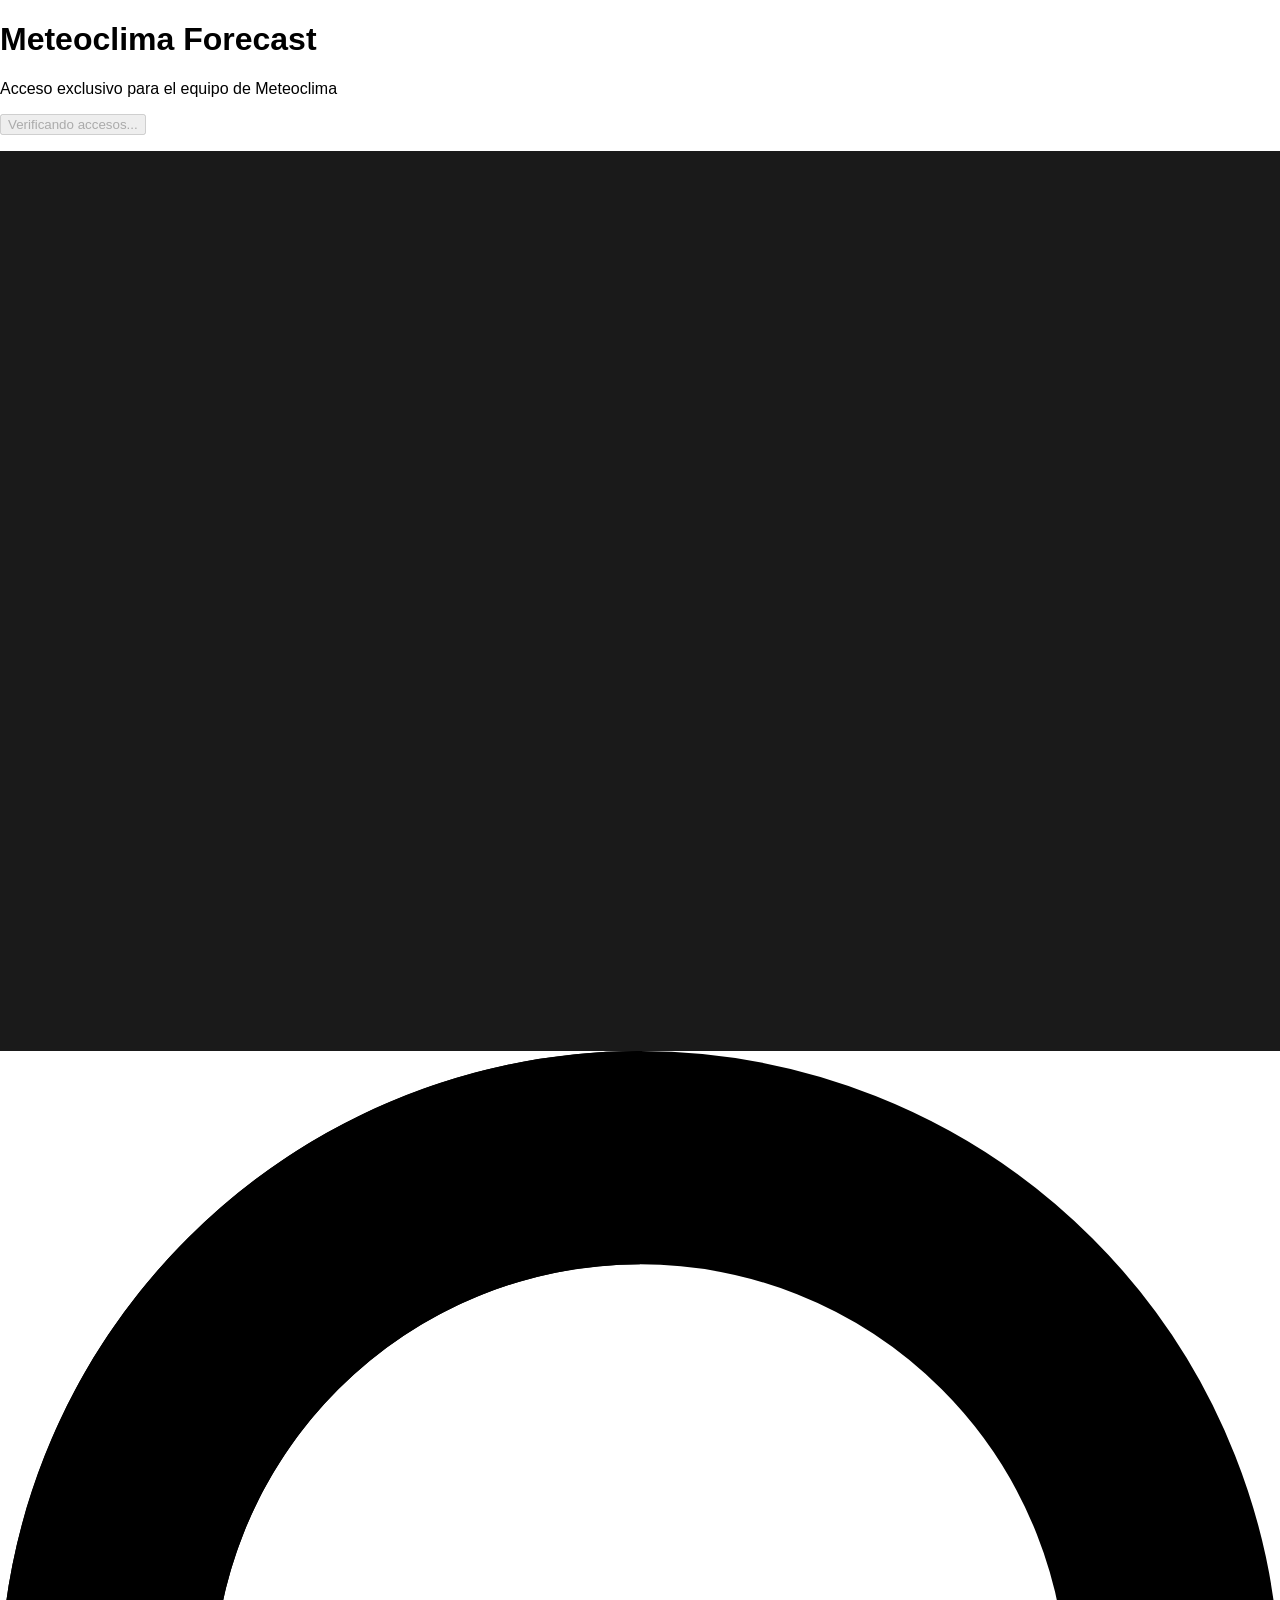
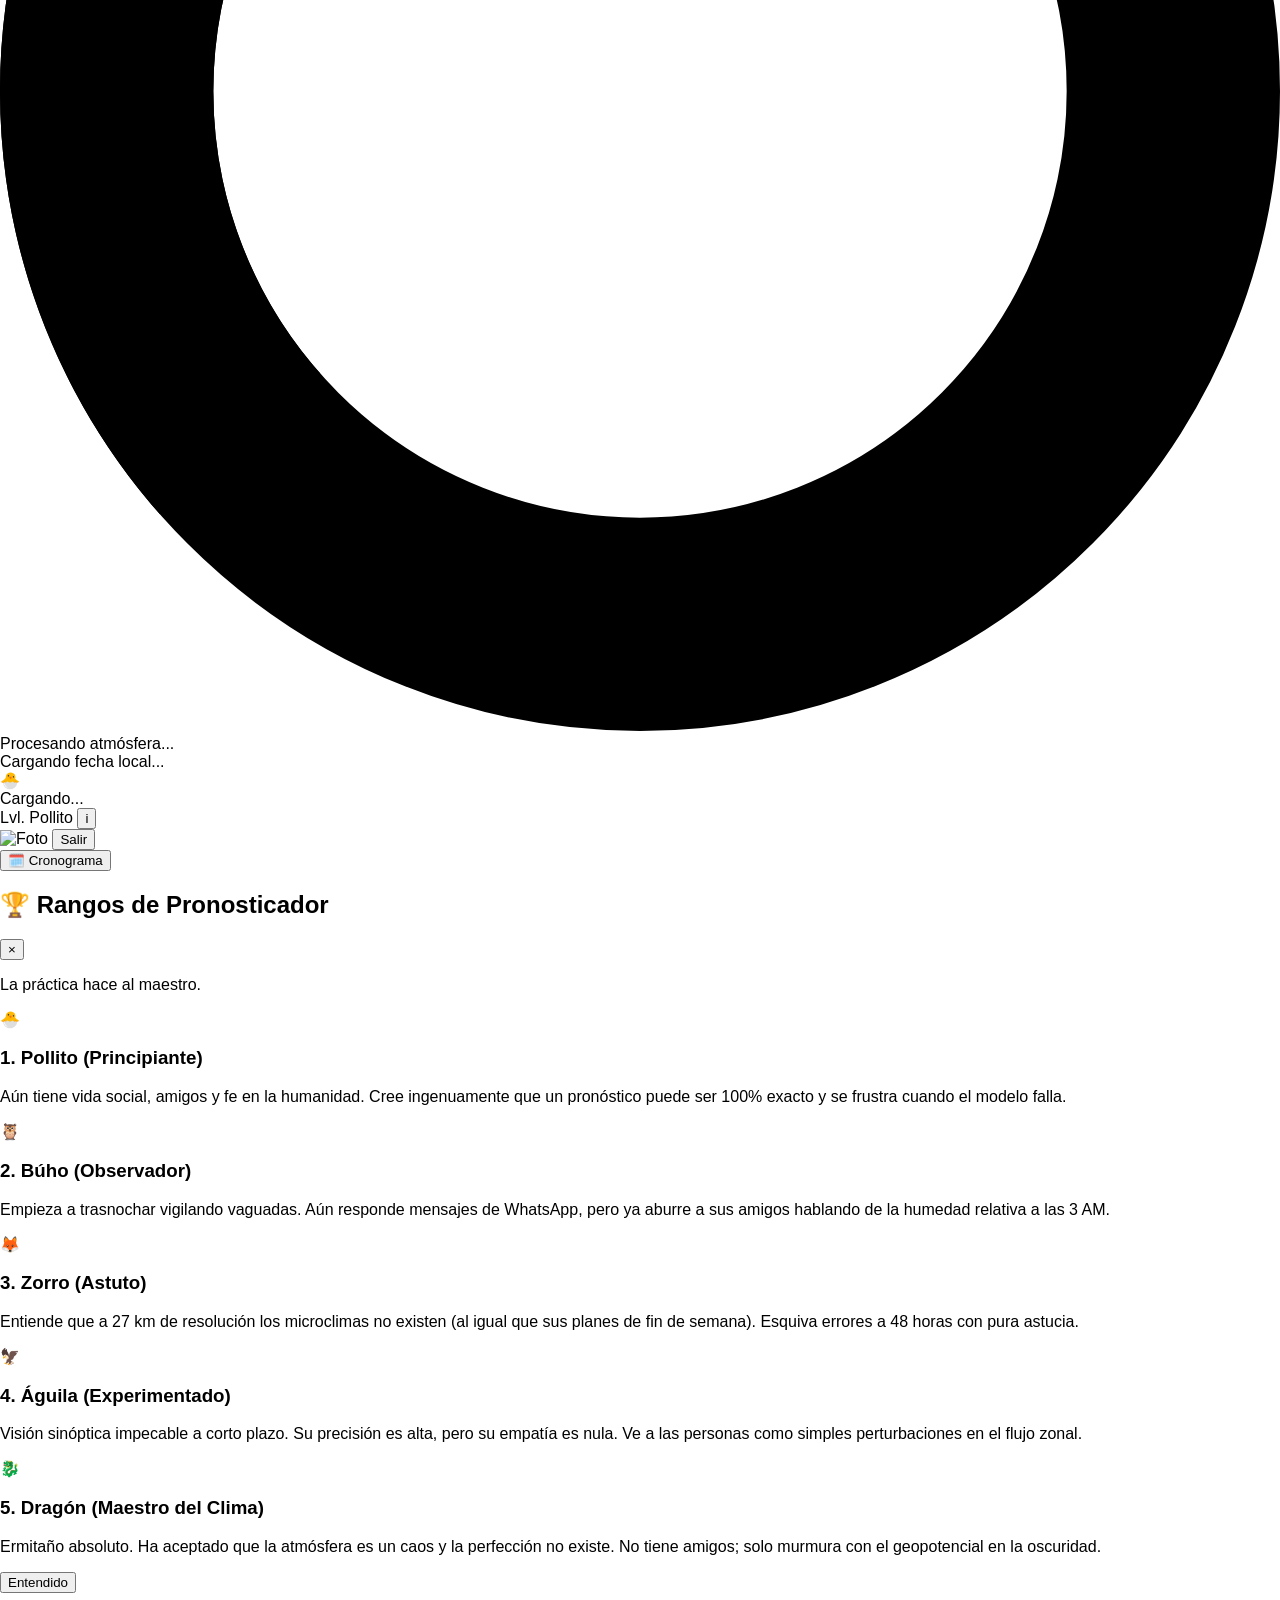
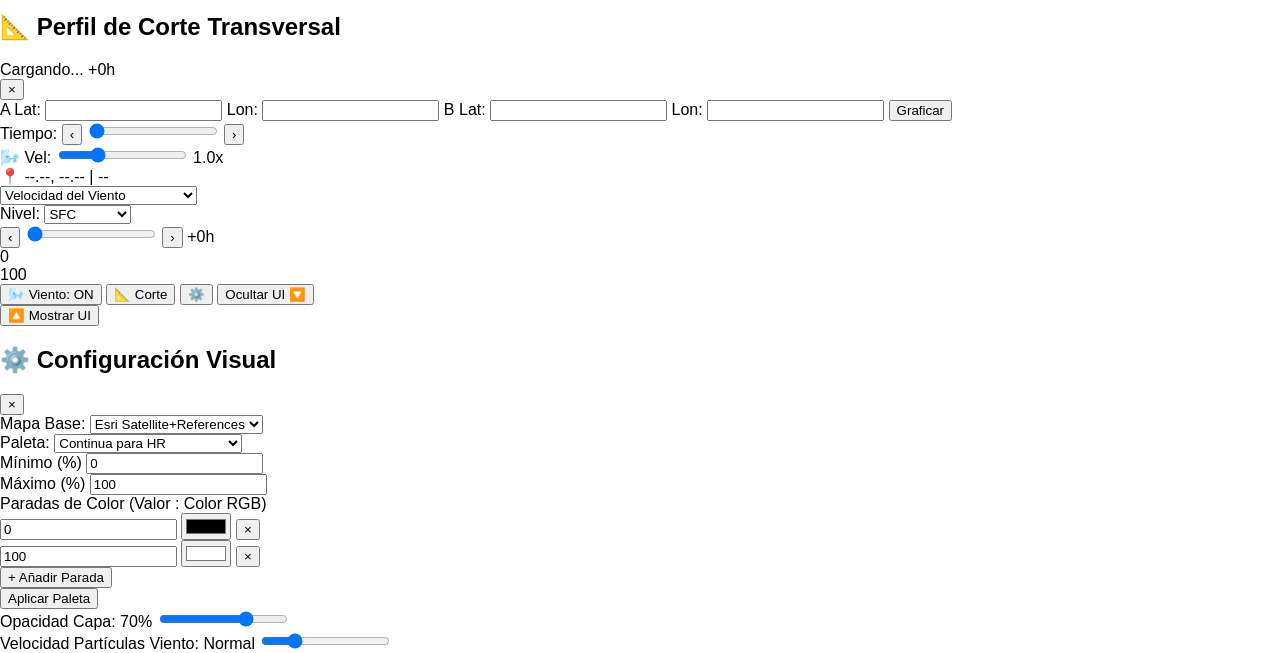
==== commit 8021adbc: "hi" ====
--- a/forecast/index.html
+++ b/forecast/index.html
@@ -145,10 +145,17 @@
     <!-- Modal para el Gráfico de Corte Transversal -->
     <div id="modal-corte" class="hidden fixed inset-0 bg-black/75 z-[10000] flex items-center justify-center p-4 backdrop-blur-sm transition-opacity">
         <div class="bg-white rounded-xl shadow-2xl w-full max-w-5xl h-[80vh] flex flex-col overflow-hidden">
-            <div class="bg-purple-900 text-white px-6 py-4 flex justify-between items-center shadow-md z-10">
-                <h2 class="text-xl font-bold flex items-center gap-2">📐 Perfil de Corte Transversal</h2>
-                <button onclick="cerrarCorte()" class="text-white hover:text-red-400 font-bold text-3xl transition-colors">&times;</button>
-            </div>
+          <!-- Encabezado con Título + Fecha -->
+          <div class="bg-purple-900 text-white px-6 py-3 flex justify-between items-center shadow-md z-10">
+              <div class="flex items-center gap-4 flex-wrap">
+                  <h2 class="text-xl font-bold flex items-center gap-2">📐 Perfil de Corte Transversal</h2>
+                  <div class="flex items-center gap-2 bg-purple-950/70 px-3 py-1 rounded-full border border-purple-700 font-mono text-xs">
+                      <span id="corte-time-display-date" class="font-bold text-purple-100">Cargando...</span>
+                      <span id="corte-time-display-offset" class="font-bold text-purple-300">+0h</span>
+                  </div>
+              </div>
+              <button onclick="cerrarCorte()" class="text-white hover:text-red-400 font-bold text-3xl transition-colors">&times;</button>
+          </div>
             <!-- Barra Info y Controles Locales (Editables) -->
             <div class="bg-purple-50 px-4 py-2 border-b border-purple-200 text-sm text-purple-900 flex flex-col md:flex-row justify-between items-center gap-3 z-10 shadow-sm">
                 <!-- Coordenadas Editables -->
@@ -164,16 +171,18 @@
                     <button id="btn-update-coords" class="ml-3 px-3 py-1 bg-purple-600 text-white rounded hover:bg-purple-700 font-bold shadow-sm transition active:scale-95">Graficar</button>
                 </div>
 
-                <!-- Controles de Tiempo -->
-                <div class="flex items-center gap-1.5 shrink-0 bg-white px-2 py-1 border border-purple-200 rounded shadow-sm">
-                    <span class="font-bold text-[11px] uppercase tracking-wider text-purple-700 mr-1">Tiempo:</span>
+                <!-- Controles de Tiempo y Velocidad de Viento -->
+                <div class="flex items-center gap-2 shrink-0 bg-white px-2.5 py-1 border border-purple-200 rounded shadow-sm">
+                    <span class="font-bold text-[11px] uppercase tracking-wider text-purple-700">Tiempo:</span>
                     <button id="btn-corte-time-prev" class="px-1.5 py-0.5 bg-purple-100 hover:bg-purple-200 text-purple-800 rounded font-bold text-sm leading-none transition active:scale-95" title="Frame anterior">&lsaquo;</button>
                     <input type="range" id="corte-time-slider" min="0" max="40" value="0" class="w-24 cursor-pointer accent-purple-600">
                     <button id="btn-corte-time-next" class="px-1.5 py-0.5 bg-purple-100 hover:bg-purple-200 text-purple-800 rounded font-bold text-sm leading-none transition active:scale-95" title="Frame siguiente">&rsaquo;</button>
-                    <div class="flex flex-col text-right w-36 ml-1">
-                        <span id="corte-time-display-date" class="font-bold font-mono text-purple-800 text-[10px] leading-tight">Cargando...</span>
-                        <span id="corte-time-display-offset" class="font-bold font-mono text-purple-600 text-[9px] leading-tight">+0h</span>
-                    </div>
+
+                    <div class="h-4 w-px bg-purple-200 mx-1"></div>
+
+                    <span class="font-bold text-[11px] uppercase tracking-wider text-purple-700" title="Velocidad de animación del viento">🌬️ Vel:</span>
+                    <input type="range" id="corte-wind-speed" min="0.2" max="3.0" step="0.1" value="1.0" class="w-20 cursor-pointer accent-purple-600">
+                    <span id="corte-wind-speed-label" class="font-mono font-bold text-[10px] text-purple-800 w-7 text-right">1.0x</span>
                 </div>
             </div>
             <div id="corte-grafico-container" class="flex-1 bg-gray-50 flex items-center justify-center relative">
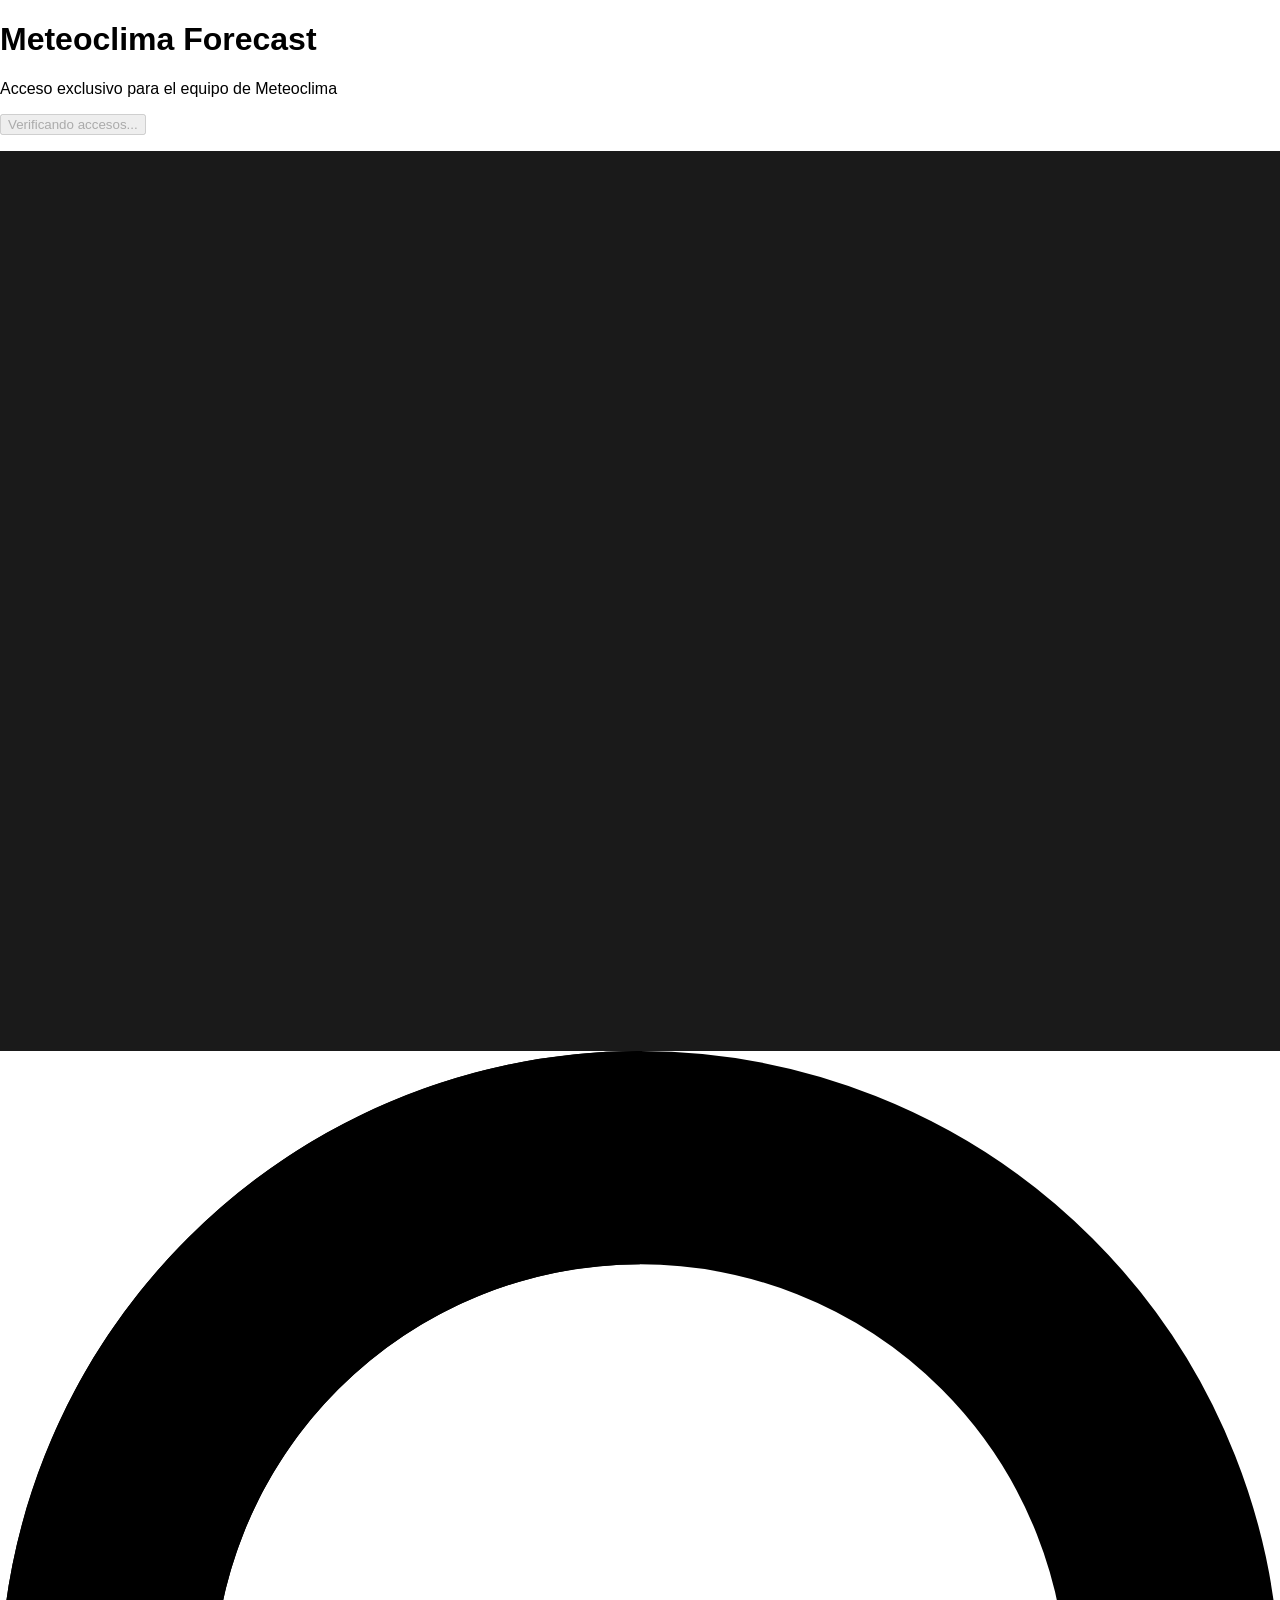
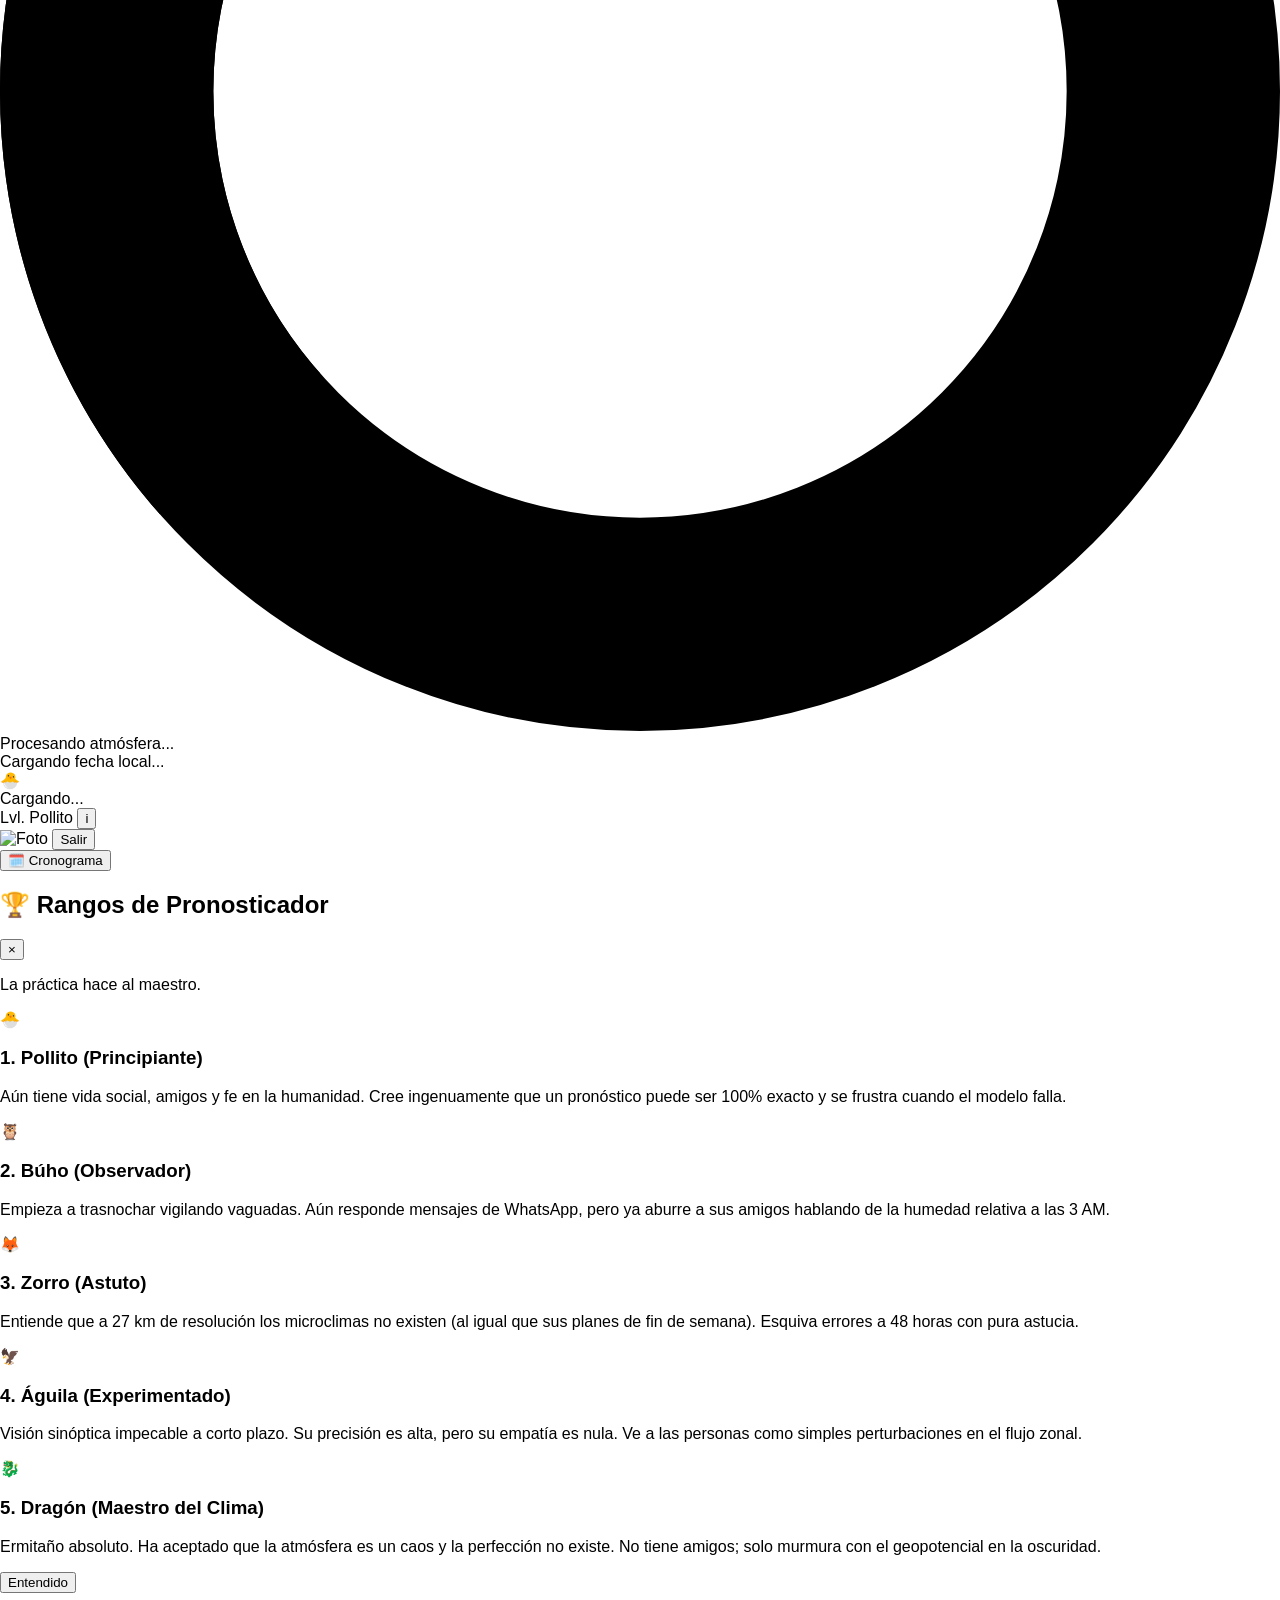
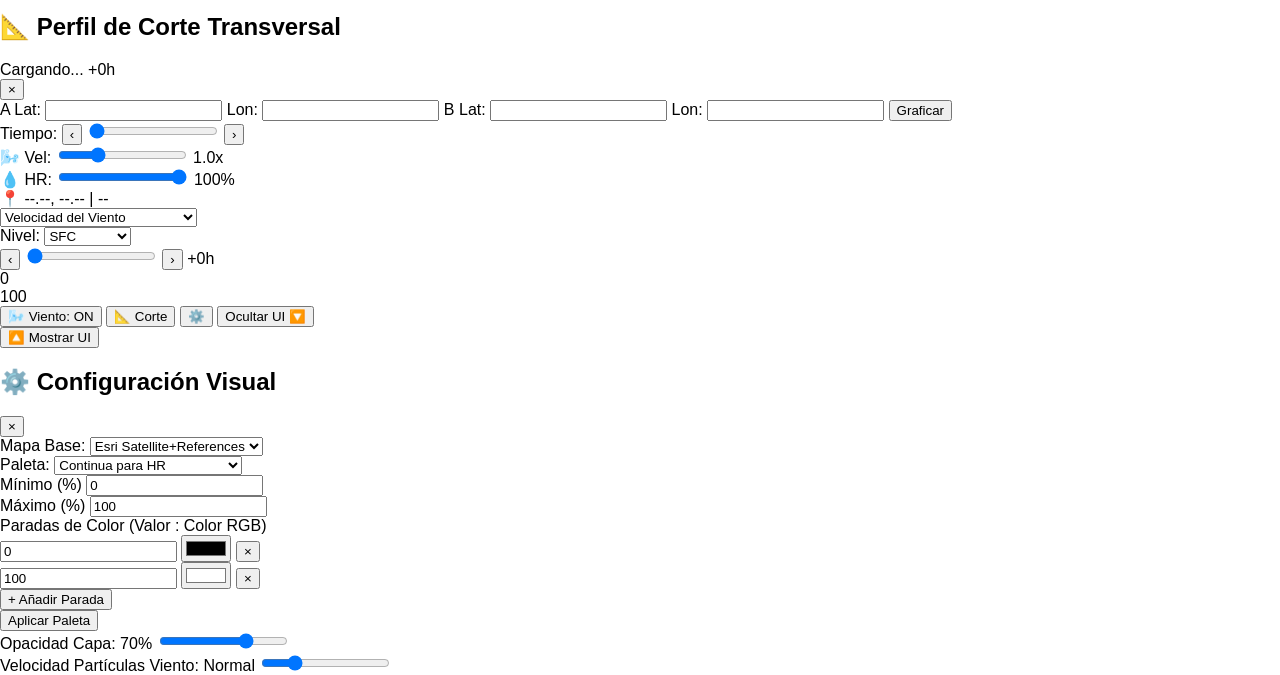
==== commit b5748294: "hi" ====
--- a/forecast/index.html
+++ b/forecast/index.html
@@ -183,6 +183,12 @@
                     <span class="font-bold text-[11px] uppercase tracking-wider text-purple-700" title="Velocidad de animación del viento">🌬️ Vel:</span>
                     <input type="range" id="corte-wind-speed" min="0.2" max="3.0" step="0.1" value="1.0" class="w-20 cursor-pointer accent-purple-600">
                     <span id="corte-wind-speed-label" class="font-mono font-bold text-[10px] text-purple-800 w-7 text-right">1.0x</span>
+
+                    <div class="h-4 w-px bg-purple-200 mx-1"></div>
+
+                    <span class="font-bold text-[11px] uppercase tracking-wider text-purple-700" title="Transparencia de Humedad Relativa">💧 HR:</span>
+                    <input type="range" id="corte-hr-opacity" min="0" max="1" step="0.05" value="1.0" class="w-16 cursor-pointer accent-purple-600">
+                    <span id="corte-hr-opacity-label" class="font-mono font-bold text-[10px] text-purple-800 w-8 text-right">100%</span>
                 </div>
             </div>
             <div id="corte-grafico-container" class="flex-1 bg-gray-50 flex items-center justify-center relative">
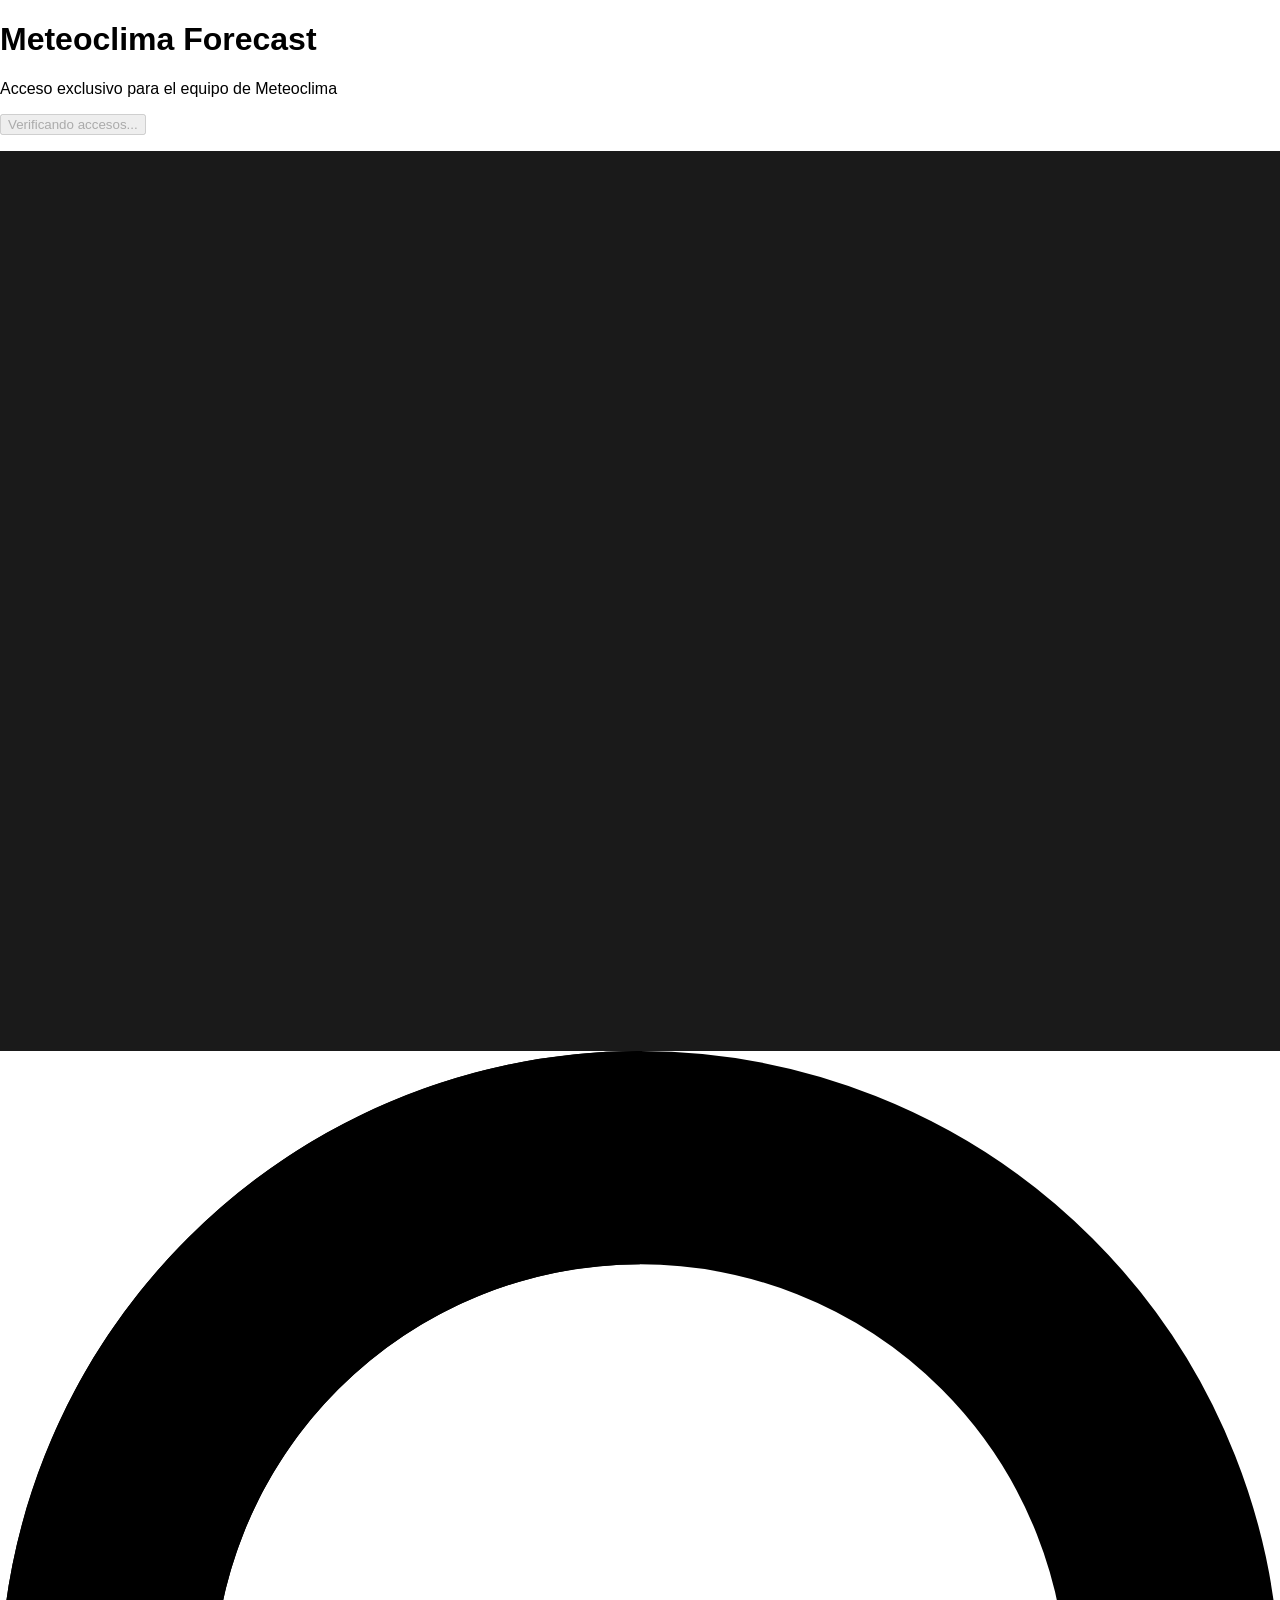
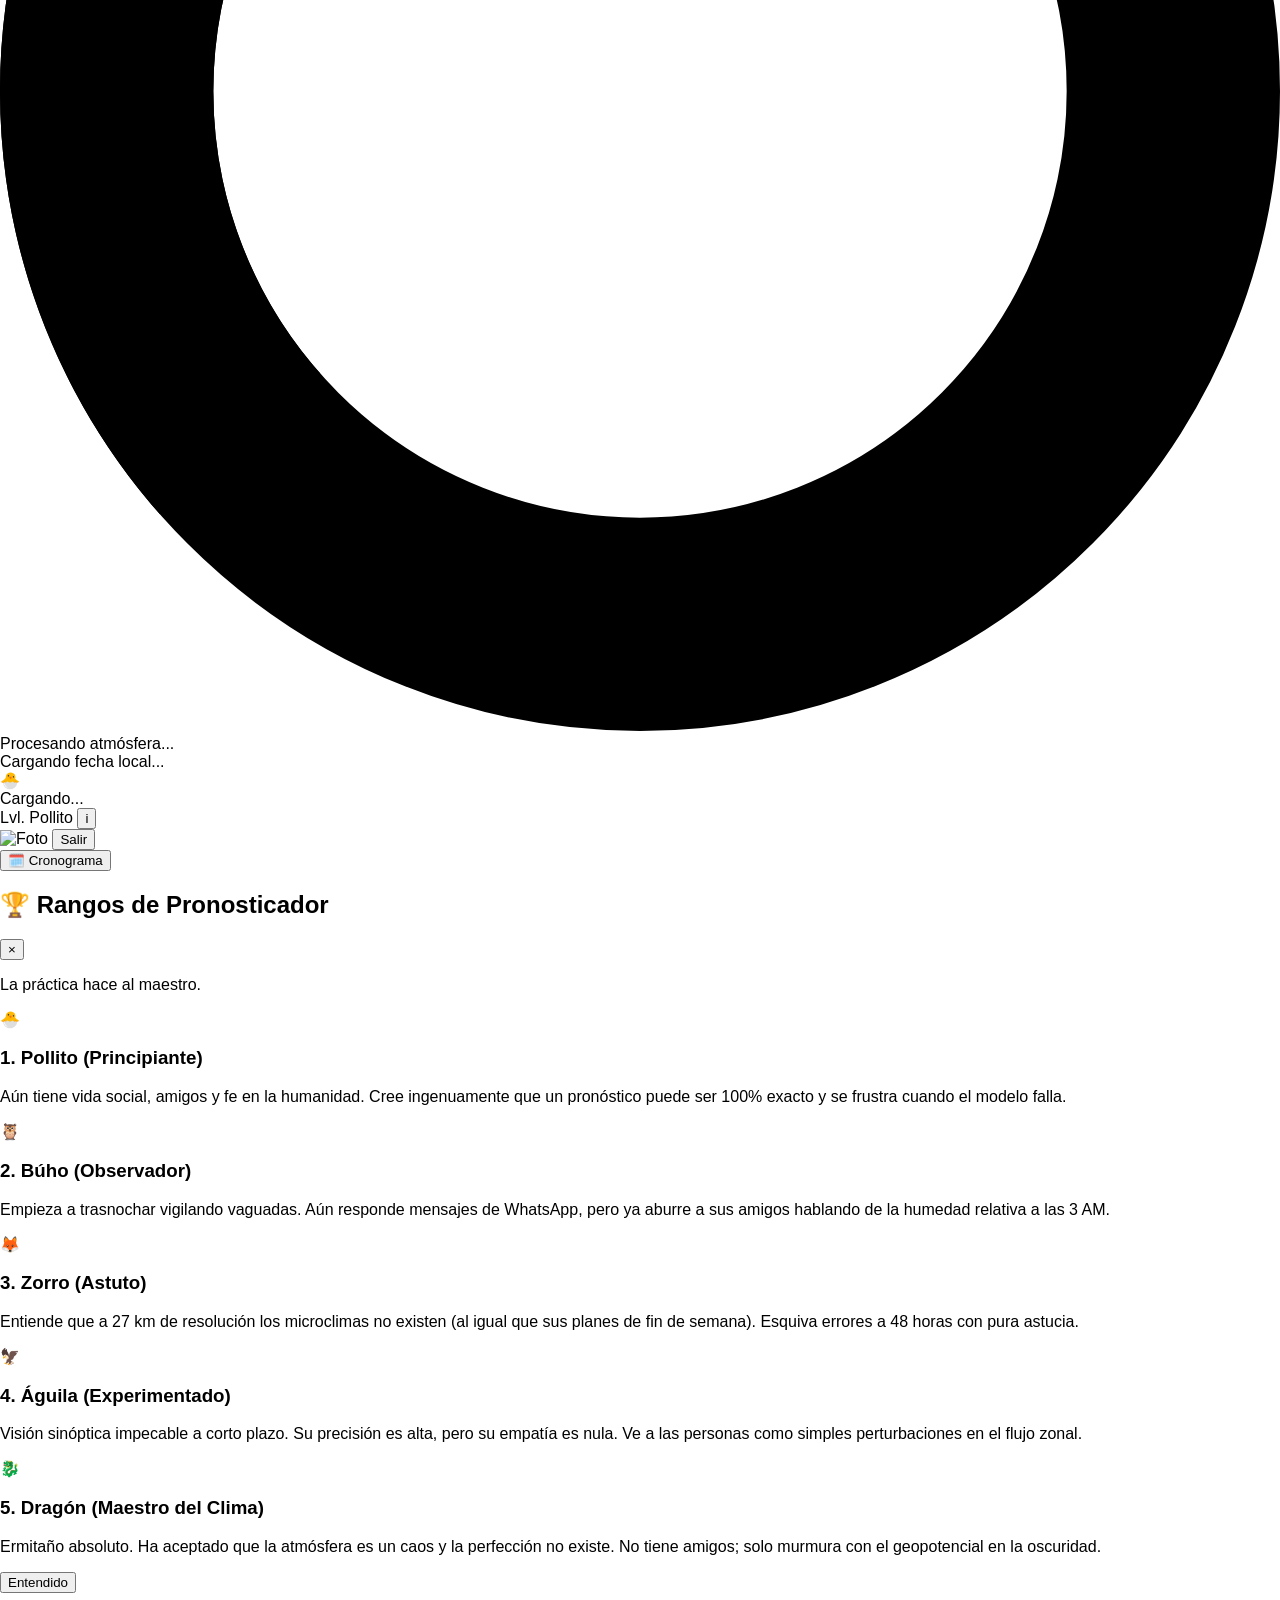
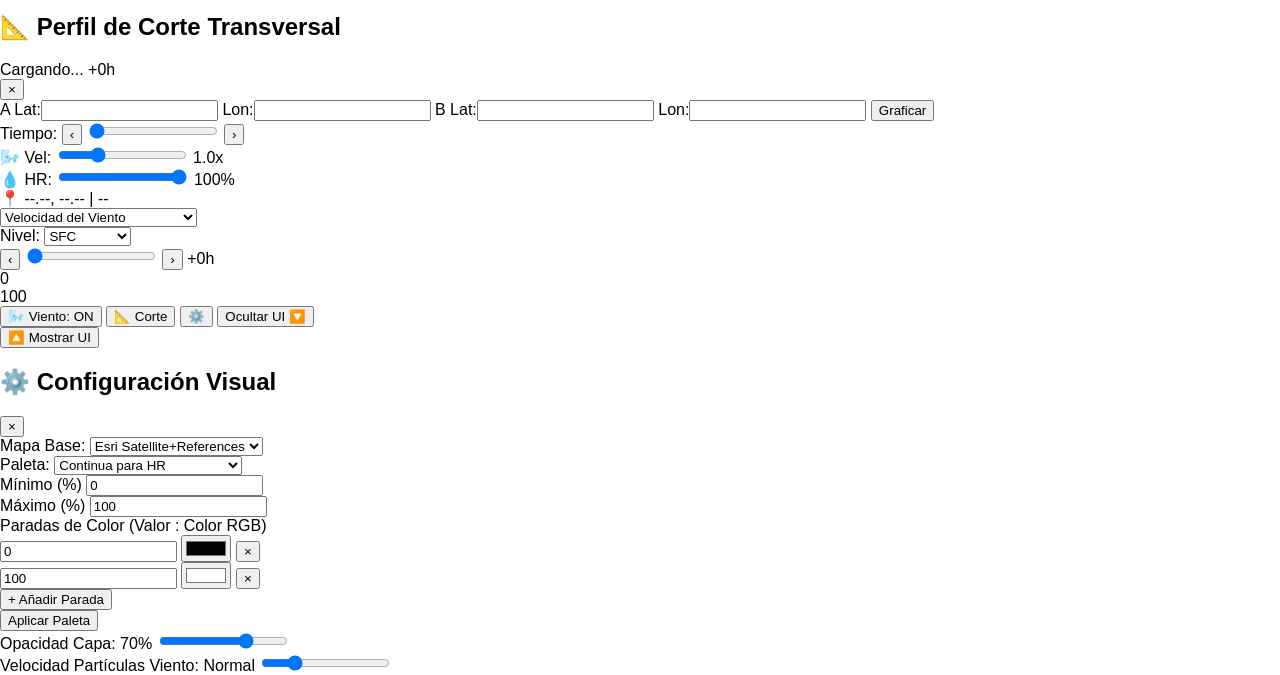
==== commit c7f92027: "hi" ====
--- a/forecast/index.html
+++ b/forecast/index.html
@@ -156,41 +156,41 @@
               </div>
               <button onclick="cerrarCorte()" class="text-white hover:text-red-400 font-bold text-3xl transition-colors">&times;</button>
           </div>
-            <!-- Barra Info y Controles Locales (Editables) -->
-            <div class="bg-purple-50 px-4 py-2 border-b border-purple-200 text-sm text-purple-900 flex flex-col md:flex-row justify-between items-center gap-3 z-10 shadow-sm">
-                <!-- Coordenadas Editables -->
-                <div class="flex items-center gap-1 font-mono text-xs">
-                    <span class="font-bold text-purple-700 bg-purple-200 px-1.5 py-0.5 rounded mr-1">A</span>
-                    Lat: <input type="number" id="input-lat-a" step="0.1" class="w-16 px-1 py-0.5 border border-purple-300 rounded text-center outline-none focus:ring-1 focus:ring-purple-500 bg-white">
-                    Lon: <input type="number" id="input-lon-a" step="0.1" class="w-16 px-1 py-0.5 border border-purple-300 rounded text-center outline-none focus:ring-1 focus:ring-purple-500 bg-white mr-2">
-
-                    <span class="font-bold text-purple-700 bg-purple-200 px-1.5 py-0.5 rounded mr-1">B</span>
-                    Lat: <input type="number" id="input-lat-b" step="0.1" class="w-16 px-1 py-0.5 border border-purple-300 rounded text-center outline-none focus:ring-1 focus:ring-purple-500 bg-white">
-                    Lon: <input type="number" id="input-lon-b" step="0.1" class="w-16 px-1 py-0.5 border border-purple-300 rounded text-center outline-none focus:ring-1 focus:ring-purple-500 bg-white">
-
-                    <button id="btn-update-coords" class="ml-3 px-3 py-1 bg-purple-600 text-white rounded hover:bg-purple-700 font-bold shadow-sm transition active:scale-95">Graficar</button>
-                </div>
-
-                <!-- Controles de Tiempo y Velocidad de Viento -->
-                <div class="flex items-center gap-2 shrink-0 bg-white px-2.5 py-1 border border-purple-200 rounded shadow-sm">
-                    <span class="font-bold text-[11px] uppercase tracking-wider text-purple-700">Tiempo:</span>
-                    <button id="btn-corte-time-prev" class="px-1.5 py-0.5 bg-purple-100 hover:bg-purple-200 text-purple-800 rounded font-bold text-sm leading-none transition active:scale-95" title="Frame anterior">&lsaquo;</button>
-                    <input type="range" id="corte-time-slider" min="0" max="40" value="0" class="w-24 cursor-pointer accent-purple-600">
-                    <button id="btn-corte-time-next" class="px-1.5 py-0.5 bg-purple-100 hover:bg-purple-200 text-purple-800 rounded font-bold text-sm leading-none transition active:scale-95" title="Frame siguiente">&rsaquo;</button>
-
-                    <div class="h-4 w-px bg-purple-200 mx-1"></div>
-
-                    <span class="font-bold text-[11px] uppercase tracking-wider text-purple-700" title="Velocidad de animación del viento">🌬️ Vel:</span>
-                    <input type="range" id="corte-wind-speed" min="0.2" max="3.0" step="0.1" value="1.0" class="w-20 cursor-pointer accent-purple-600">
-                    <span id="corte-wind-speed-label" class="font-mono font-bold text-[10px] text-purple-800 w-7 text-right">1.0x</span>
-
-                    <div class="h-4 w-px bg-purple-200 mx-1"></div>
-
-                    <span class="font-bold text-[11px] uppercase tracking-wider text-purple-700" title="Transparencia de Humedad Relativa">💧 HR:</span>
-                    <input type="range" id="corte-hr-opacity" min="0" max="1" step="0.05" value="1.0" class="w-16 cursor-pointer accent-purple-600">
-                    <span id="corte-hr-opacity-label" class="font-mono font-bold text-[10px] text-purple-800 w-8 text-right">100%</span>
-                </div>
-            </div>
+          <!-- Barra Info y Controles Locales (Editables) -->
+          <div class="bg-purple-50 px-3 py-2 border-b border-purple-200 text-sm text-purple-900 flex flex-wrap justify-between items-center gap-2 z-10 shadow-sm">
+              <!-- Coordenadas Editables -->
+              <div class="flex items-center gap-1 font-mono text-xs flex-wrap">
+                  <span class="font-bold text-purple-700 bg-purple-200 px-1.5 py-0.5 rounded">A</span>
+                  Lat:<input type="number" id="input-lat-a" step="0.1" class="w-14 px-1 py-0.5 border border-purple-300 rounded text-center outline-none focus:ring-1 focus:ring-purple-500 bg-white">
+                  Lon:<input type="number" id="input-lon-a" step="0.1" class="w-14 px-1 py-0.5 border border-purple-300 rounded text-center outline-none focus:ring-1 focus:ring-purple-500 bg-white mr-1">
+
+                  <span class="font-bold text-purple-700 bg-purple-200 px-1.5 py-0.5 rounded">B</span>
+                  Lat:<input type="number" id="input-lat-b" step="0.1" class="w-14 px-1 py-0.5 border border-purple-300 rounded text-center outline-none focus:ring-1 focus:ring-purple-500 bg-white">
+                  Lon:<input type="number" id="input-lon-b" step="0.1" class="w-14 px-1 py-0.5 border border-purple-300 rounded text-center outline-none focus:ring-1 focus:ring-purple-500 bg-white">
+
+                  <button id="btn-update-coords" class="ml-1 px-2.5 py-1 bg-purple-600 text-white rounded hover:bg-purple-700 font-bold shadow-sm transition active:scale-95">Graficar</button>
+              </div>
+
+              <!-- Controles de Tiempo, Velocidad y Opacidad HR -->
+              <div class="flex items-center gap-1.5 flex-wrap bg-white px-2 py-1 border border-purple-200 rounded shadow-sm">
+                  <span class="font-bold text-[10px] uppercase tracking-wider text-purple-700">Tiempo:</span>
+                  <button id="btn-corte-time-prev" class="px-1.5 py-0.5 bg-purple-100 hover:bg-purple-200 text-purple-800 rounded font-bold text-sm leading-none transition active:scale-95" title="Frame anterior">&lsaquo;</button>
+                  <input type="range" id="corte-time-slider" min="0" max="40" value="0" class="w-20 cursor-pointer accent-purple-600">
+                  <button id="btn-corte-time-next" class="px-1.5 py-0.5 bg-purple-100 hover:bg-purple-200 text-purple-800 rounded font-bold text-sm leading-none transition active:scale-95" title="Frame siguiente">&rsaquo;</button>
+
+                  <div class="h-4 w-px bg-purple-200 mx-0.5"></div>
+
+                  <span class="font-bold text-[10px] uppercase tracking-wider text-purple-700" title="Velocidad de animación del viento">🌬️ Vel:</span>
+                  <input type="range" id="corte-wind-speed" min="0.2" max="3.0" step="0.1" value="1.0" class="w-14 cursor-pointer accent-purple-600">
+                  <span id="corte-wind-speed-label" class="font-mono font-bold text-[10px] text-purple-800 w-6 text-right">1.0x</span>
+
+                  <div class="h-4 w-px bg-purple-200 mx-0.5"></div>
+
+                  <span class="font-bold text-[10px] uppercase tracking-wider text-purple-700" title="Transparencia de Humedad Relativa">💧 HR:</span>
+                  <input type="range" id="corte-hr-opacity" min="0" max="1" step="0.05" value="1.0" class="w-14 cursor-pointer accent-purple-600">
+                  <span id="corte-hr-opacity-label" class="font-mono font-bold text-[10px] text-purple-800 w-7 text-right">100%</span>
+              </div>
+          </div>
             <div id="corte-grafico-container" class="flex-1 bg-gray-50 flex items-center justify-center relative">
                 <!-- Se inyectará el spinner y el gráfico aquí -->
             </div>
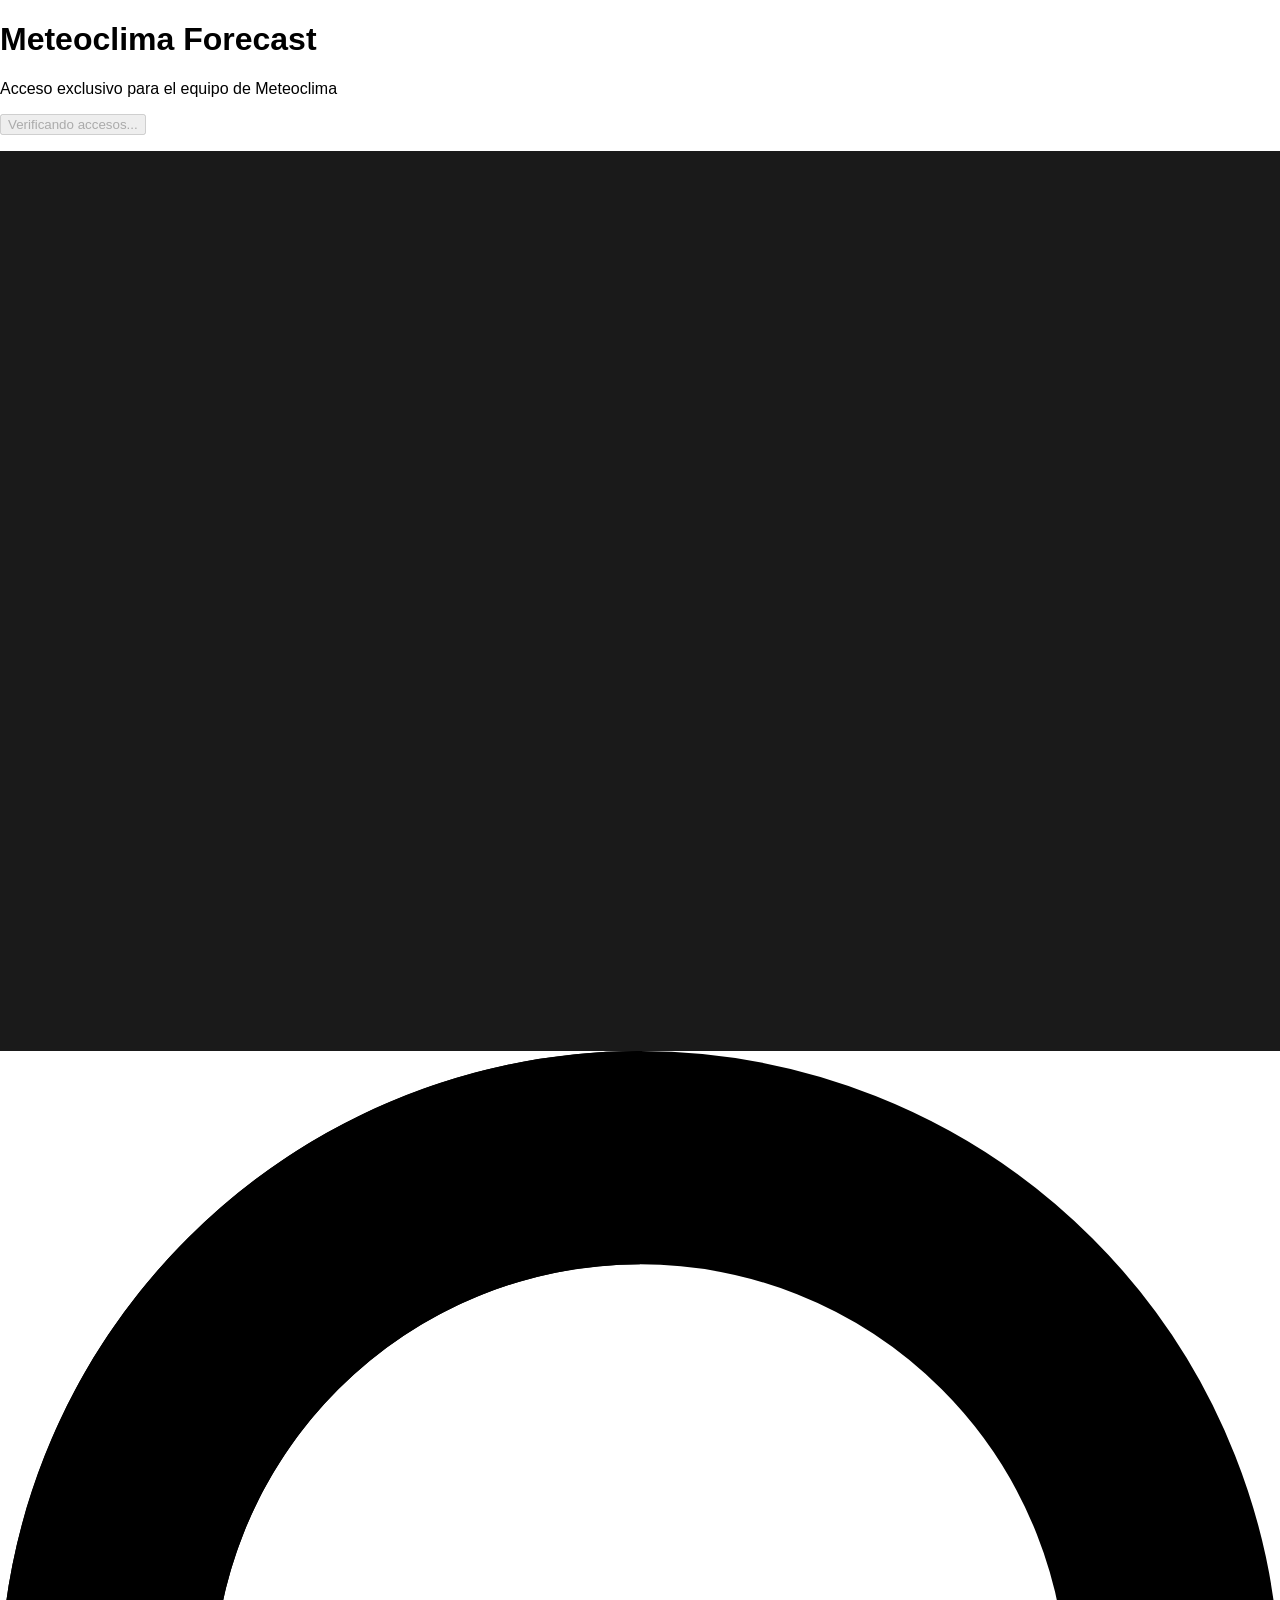
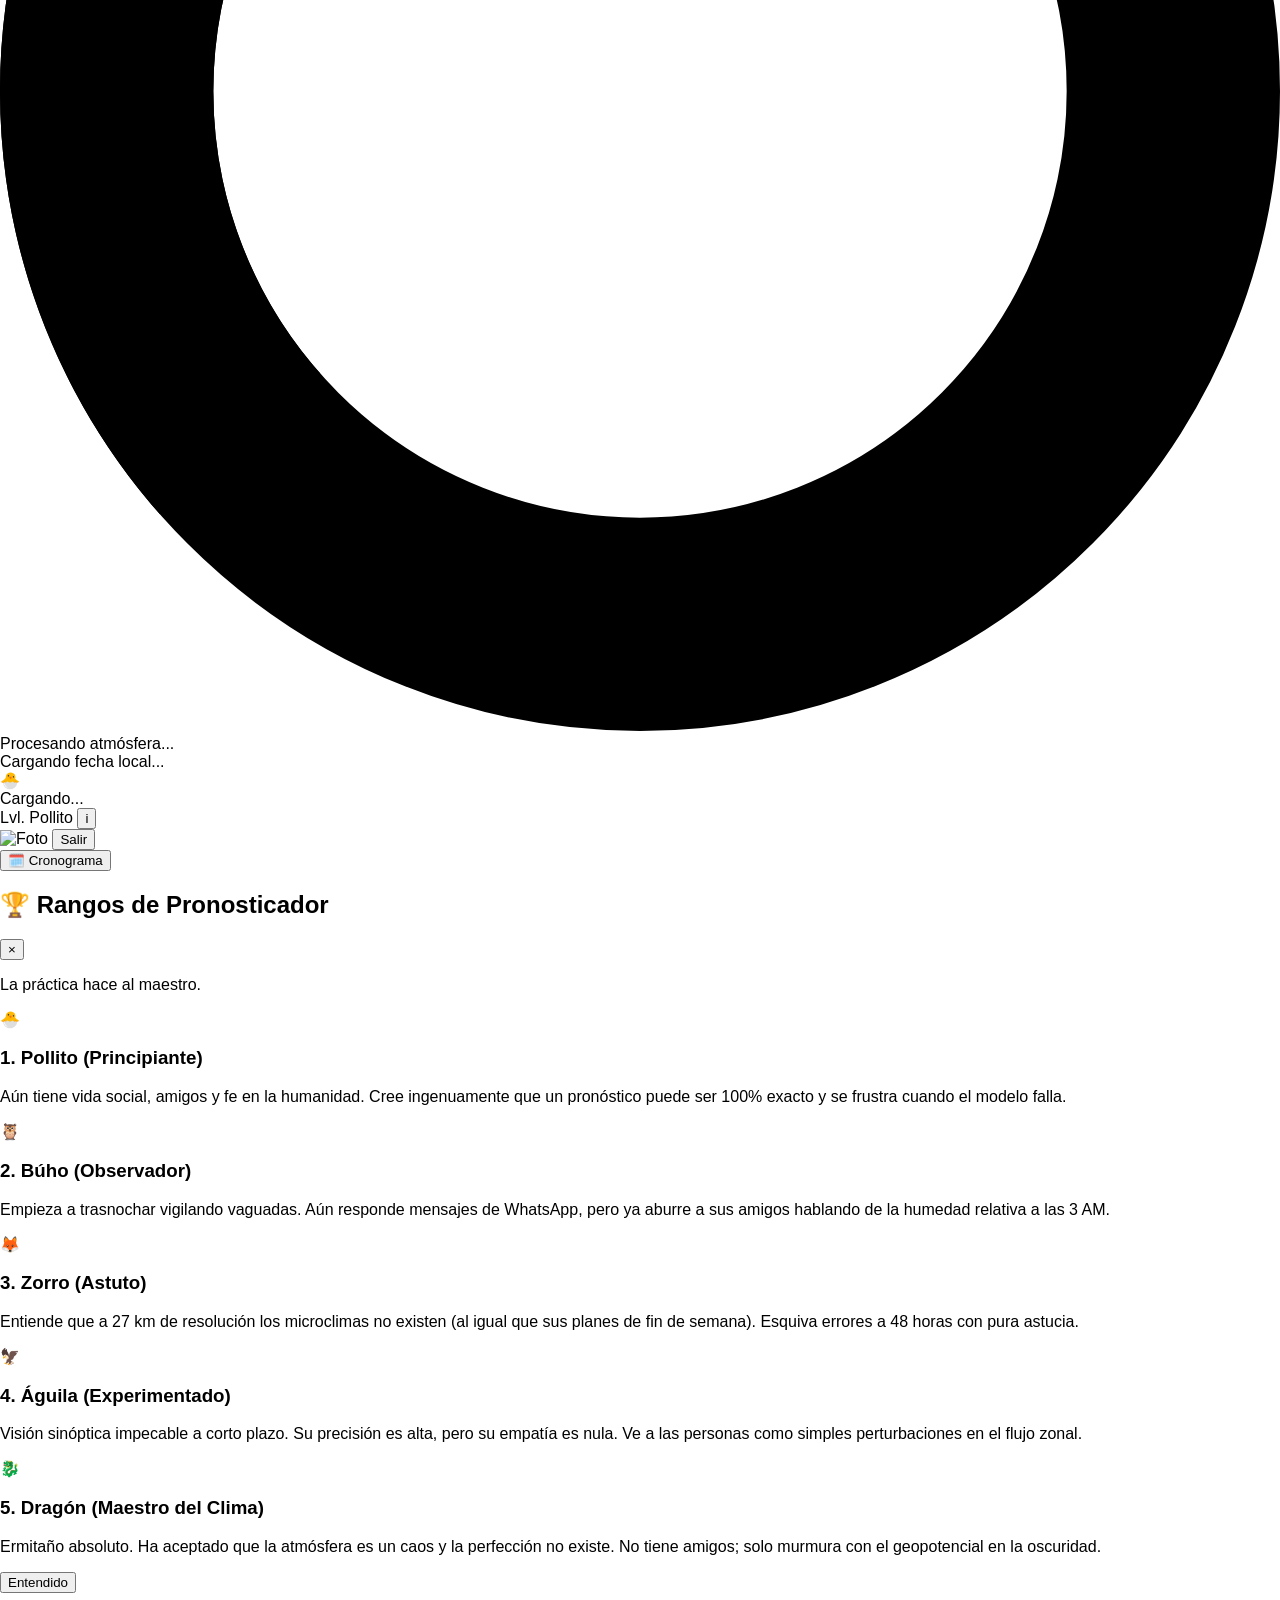
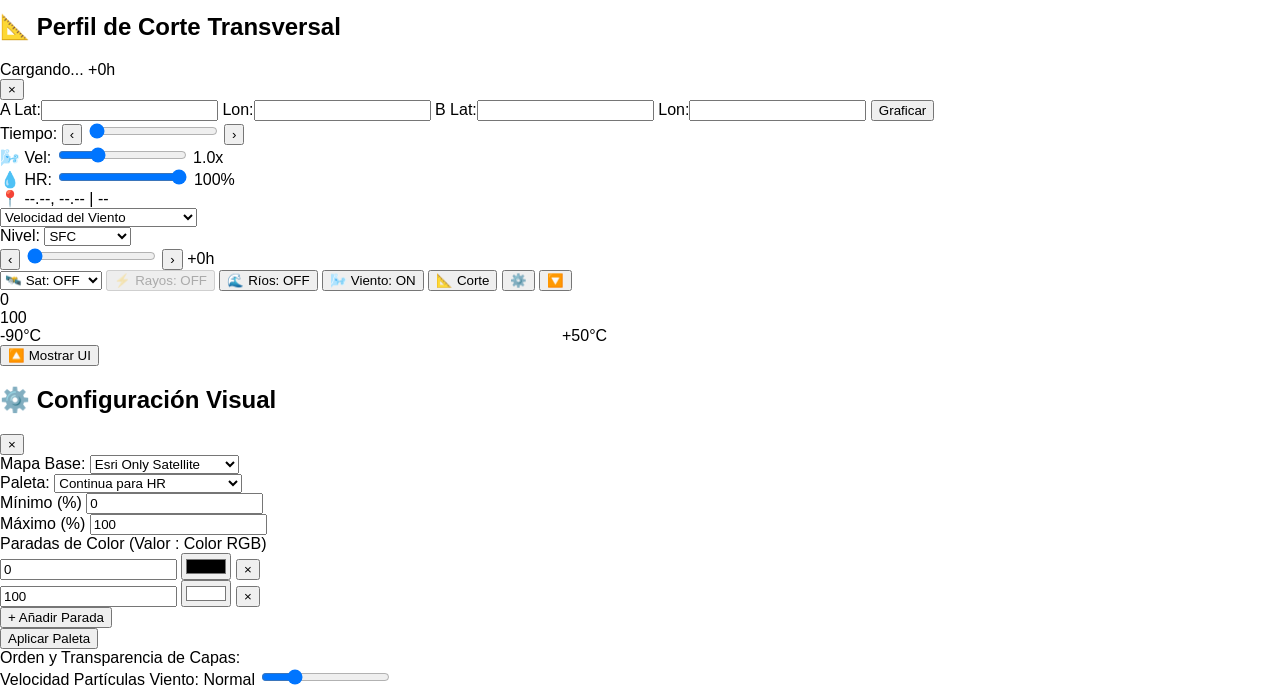
==== commit 2ce91a17: "hi" ====
--- a/forecast/index.html
+++ b/forecast/index.html
@@ -93,7 +93,7 @@
                 <h2 class="text-lg font-bold flex items-center gap-2">🏆 Rangos de Pronosticador</h2>
                 <button id="btn-cerrar-niveles" class="text-slate-400 hover:text-red-400 font-bold text-2xl transition-colors">&times;</button>
             </div>
-            <div class="p-5 space-y-3 max-h-[70vh] overflow-y-auto">
+            <div class="p-5 max-h-[80vh] overflow-y-auto space-y-3 max-h-[70vh] overflow-y-auto">
                 <p class="text-sm text-slate-400 mb-3 font-medium text-center">La práctica hace al maestro.</p>
 
                 <div class="flex items-start gap-3 p-3 bg-slate-700/50 rounded-lg border border-slate-600">
@@ -197,77 +197,97 @@
         </div>
     </div>
 
-    <!-- BARRA INFERIOR UNIFICADA (Totalmente Adaptativa) -->
-    <div id="bottom-bar" class="fixed bottom-0 left-0 w-full h-10 bg-slate-900/95 text-white flex items-center justify-between px-4 z-[1000] text-[11px] font-mono transition-transform duration-300 border-t border-slate-700 shadow-[0_-4px_10px_rgba(0,0,0,0.5)] gap-4">
-
-        <!-- 1. Contenedor Hover adaptativo (min-width para estabilidad, pero crece si necesita) -->
-        <div id="hover-info" class="min-w-[180px] whitespace-nowrap text-emerald-400 font-bold shrink-0">
-            <span id="hover-text">📍 --.--, --.-- | --</span>
+    <!-- BARRA INFERIOR UNIFICADA (2 Filas: Controles arriba + Colorbars horizontales abajo) -->
+    <div id="bottom-bar" class="fixed bottom-0 left-0 w-full bg-slate-900/95 text-white flex flex-col px-3 py-1.5 z-[1000] text-[11px] font-mono transition-transform duration-300 border-t border-slate-700 shadow-[0_-4px_10px_rgba(0,0,0,0.5)] gap-1.5">
+
+        <!-- FILA 1: Hover + Variables + Slider amplio + Botones -->
+        <div class="w-full flex items-center justify-between gap-2 flex-wrap">
+
+            <!-- 1. Hover -->
+            <div id="hover-info" class="min-w-[165px] whitespace-nowrap text-emerald-400 font-bold shrink-0">
+                <span id="hover-text">📍 --.--, --.-- | --</span>
+            </div>
+
+            <!-- 2. Variables y Nivel -->
+            <div class="flex items-center gap-1.5 shrink-0">
+                <select id="var-select" class="w-[140px] bg-slate-800 border border-slate-600 rounded px-1.5 py-0.5 outline-none cursor-pointer hover:bg-slate-700 transition">
+                    <option value="none">Ninguna (Solo Mapa/Sat)</option>
+                    <optgroup label="Superficie">
+                        <option value="t2m">Temperatura a 2m (t2m)</option>
+                        <option value="tp">Precipitación Total (tp)</option>
+                        <option value="msl">Presión Nivel del Mar (msl)</option>
+                    </optgroup>
+                    <optgroup label="Variables 3D">
+                        <option value="vo">Vorticidad relativa (vo)</option>
+                        <option value="d">Divergencia (d)</option>
+                        <option value="conv_q">Conv. Humedad (conv_q)</option>
+                        <option value="adv_q">Adv. Humedad (adv_q)</option>
+                        <option value="adv_t">Adv. Temperatura (adv_t)</option>
+                        <option value="w" selected>Velocidad del Viento</option>
+                        <option value="r">Humedad Relativa (r)</option>
+                        <option value="q">Humedad Específica (q)</option>
+                    </optgroup>
+                </select>
+
+                <div class="flex items-center gap-1">
+                    <span class="text-slate-400">Nivel:</span>
+                    <select id="level-select" class="w-[78px] bg-slate-800 border border-slate-600 rounded px-1.5 py-0.5 outline-none cursor-pointer hover:bg-slate-700 transition">
+                        <optgroup id="optgroup-levels" label="Presión">
+                            <option value="9">200 hPa</option>
+                            <option value="8">250 hPa</option>
+                            <option value="7">300 hPa</option>
+                            <option value="6">400 hPa</option>
+                            <option value="5">500 hPa</option>
+                            <option value="4">600 hPa</option>
+                            <option value="3">700 hPa</option>
+                            <option value="2">850 hPa</option>
+                            <option value="1">925 hPa</option>
+                        </optgroup>
+                        <optgroup id="optgroup-sfc" label="Superficie">
+                            <option value="surface" selected>SFC</option>
+                        </optgroup>
+                    </select>
+                </div>
+            </div>
+
+            <!-- 3. Slider de Tiempo (absorbe todo el espacio libre) -->
+            <div class="flex items-center gap-1 bg-slate-800 px-2 py-0.5 rounded border border-slate-600 flex-1 min-w-[180px]">
+                <button id="btn-time-prev" class="px-1.5 text-slate-300 hover:text-white font-bold text-sm leading-none">&lsaquo;</button>
+                <input type="range" id="time-slider" min="0" max="40" value="0" class="w-full cursor-pointer accent-blue-500">
+                <button id="btn-time-next" class="px-1.5 text-slate-300 hover:text-white font-bold text-sm leading-none">&rsaquo;</button>
+                <span id="time-display" class="font-bold text-blue-400 w-11 text-right ml-1 shrink-0">+0h</span>
+            </div>
+
+            <!-- 4. Controles Satélite, Rayos, Ríos y Acciones -->
+            <div class="flex items-center gap-1.5 shrink-0">
+                <select id="sat-select" class="bg-slate-800 border border-violet-500/70 rounded px-1.5 py-0.5 text-violet-200 font-bold outline-none cursor-pointer hover:bg-slate-700 transition" title="Capa Satelital GOES-19">
+                    <option value="none" selected>🛰️ Sat: OFF</option>
+                    <option value="ir">🛰️ IR (C13)</option>
+                    <option value="wv">🛰️ WV (C09)</option>
+                </select>
+                <button id="btn-glm-toggle" disabled class="px-2 py-0.5 bg-slate-700 text-slate-300 rounded transition font-bold border border-slate-600 opacity-40 cursor-not-allowed" title="Habilitado al activar GOES">⚡ Rayos: OFF</button>
+                <button id="btn-rivers-toggle" class="px-2 py-0.5 bg-slate-700 hover:bg-slate-600 text-slate-200 rounded transition font-bold border border-slate-500">🌊 Ríos: OFF</button>
+                <button id="btn-wind-toggle" class="px-2 py-0.5 bg-blue-600 hover:bg-blue-500 text-white rounded transition font-bold border border-blue-400">🌬️ Viento: ON</button>
+                <button id="btn-cross-section" class="px-2 py-0.5 bg-purple-600 hover:bg-purple-500 text-white rounded transition font-bold border border-purple-400">📐 Corte</button>
+                <button id="btn-config" class="px-2 py-0.5 bg-slate-600 hover:bg-slate-500 text-white rounded transition font-bold border border-slate-400" title="Configuración Visual">⚙️</button>
+                <button id="btn-hide-ui" class="px-2 py-0.5 bg-red-600 hover:bg-red-500 text-white rounded transition font-bold" title="Ocultar Interfaz">🔽</button>
+            </div>
         </div>
 
-        <!-- 2. Controles de Variables (Anchos fijos para evitar brincos) -->
-        <div class="flex items-center gap-2 w-[280px] shrink-0 ml-2">
-            <select id="var-select" class="w-[150px] bg-slate-800 border border-slate-600 rounded px-2 py-0.5 outline-none cursor-pointer hover:bg-slate-700 transition">
-              <optgroup label="Superficie">
-                  <option value="t2m">Temperatura a 2m (t2m)</option>
-                  <option value="tp">Precipitación Total (tp)</option>
-                  <option value="msl">Presión Nivel del Mar (msl)</option>
-              </optgroup>
-              <optgroup label="Variables 3D">
-                  <option value="vo">Vorticidad relativa (vo)</option>
-                  <option value="d">Divergencia (d)</option>
-                  <option value="conv_q">Conv. Humedad (conv_q)</option>
-                  <option value="adv_q">Adv. Humedad (adv_q)</option>
-                  <option value="adv_t">Adv. Temperatura (adv_t)</option>
-                  <option value="w" selected>Velocidad del Viento</option>
-                  <option value="r">Humedad Relativa (r)</option>
-                  <option value="q">Humedad Específica (q)</option>
-              </optgroup>
-            </select>
-
-            <div class="flex items-center gap-1">
-              <span>Nivel:</span>
-              <select id="level-select" class="w-[85px] bg-slate-800 border border-slate-600 rounded px-2 py-0.5 outline-none cursor-pointer hover:bg-slate-700 transition">
-                  <optgroup id="optgroup-levels" label="Presión">
-                      <option value="9">200 hPa</option>
-                      <option value="8">250 hPa</option>
-                      <option value="7">300 hPa</option>
-                      <option value="6">400 hPa</option>
-                      <option value="5">500 hPa</option>
-                      <option value="4">600 hPa</option>
-                      <option value="3">700 hPa</option>
-                      <option value="2">850 hPa</option>
-                      <option value="1">925 hPa</option>
-                      <!--<option value="0">1000 hPa</option>-->
-                  </optgroup>
-                  <optgroup id="optgroup-sfc" label="Superficie">
-                      <option value="surface" selected>SFC</option>
-                  </optgroup>
-              </select>
-            </div>
-        </div>
-
-        <!-- 3. Slider de Tiempo Dinámico (flex-1 permite que absorba el espacio sobrante) -->
-        <div class="flex items-center gap-1 bg-slate-800 px-2 py-0.5 rounded border border-slate-600 flex-1 min-w-[200px] max-w-[600px] mx-auto">
-            <button id="btn-time-prev" class="px-2 text-slate-300 hover:text-white font-bold text-sm leading-none">&lsaquo;</button>
-            <input type="range" id="time-slider" min="0" max="40" value="0" class="w-full cursor-pointer accent-blue-500">
-            <button id="btn-time-next" class="px-2 text-slate-300 hover:text-white font-bold text-sm leading-none">&rsaquo;</button>
-            <span id="time-display" class="font-bold text-blue-400 w-10 text-right ml-1 shrink-0">+0h</span>
-        </div>
-
-        <!-- 4. Barra de colores cliqueable -->
-        <div id="colorbar-container" class="hidden flex items-center gap-2 w-48 bg-slate-800 px-2 py-0.5 rounded border border-slate-600 cursor-pointer hover:bg-slate-700 transition shrink-0" title="Configurar Paleta">
-            <span id="cb-min" class="text-[9px] text-gray-300">0</span>
-            <div class="h-1.5 flex-1 rounded" style="background: linear-gradient(to right, #0000ff, #00ffff, #00ff00, #ffff00, #ff0000);"></div>
-            <span id="cb-max" class="text-[9px] text-gray-300">100</span>
-        </div>
-
-        <!-- 5. Contenedor de Botones de Acción (shrink-0 para que no se aplasten) -->
-        <div class="flex items-center gap-2 shrink-0">
-            <button id="btn-wind-toggle" class="px-2 py-0.5 bg-blue-600 hover:bg-blue-500 text-white rounded transition font-bold border border-blue-400">🌬️ Viento: ON</button>
-            <button id="btn-cross-section" class="px-2 py-0.5 bg-purple-600 hover:bg-purple-500 text-white rounded transition font-bold border border-purple-400">📐 Corte</button>
-            <button id="btn-config" class="px-2 py-0.5 bg-slate-600 hover:bg-slate-500 text-white rounded transition font-bold border border-slate-400" title="Configuración Visual">⚙️</button>
-            <button id="btn-hide-ui" class="px-2 py-0.5 bg-red-600 hover:bg-red-500 text-white rounded transition font-bold ml-2" title="Ocultar Interfaz">Ocultar UI 🔽</button>
+        <!-- FILA 2: Doble Colorbar Horizontal a todo lo ancho (lado a lado) -->
+        <div id="colorbar-container" class="w-full flex items-center gap-2 cursor-pointer" title="Configurar Paleta">
+            <!-- Colorbar Modelo -->
+            <div id="model-colorbar-wrap" class="hidden flex-1 flex items-center gap-2 bg-slate-800/90 px-2.5 py-0.5 rounded border border-slate-600 hover:bg-slate-700 transition">
+                <span id="cb-min" class="text-[10px] text-gray-300 shrink-0">0</span>
+                <div class="cb-gradient h-2 flex-1 rounded" style="background: linear-gradient(to right, #0000ff, #00ffff, #00ff00, #ffff00, #ff0000);"></div>
+                <span id="cb-max" class="text-[10px] text-gray-300 shrink-0">100</span>
+            </div>
+            <!-- Colorbar GOES -->
+            <div id="goes-colorbar-wrap" class="hidden flex-1 flex items-center gap-2 bg-slate-800/90 px-2.5 py-0.5 rounded border border-violet-500/60">
+                <span id="goes-cb-min" class="text-[10px] text-violet-200 shrink-0">-90°C</span>
+                <canvas id="goes-colorbar-canvas" width="512" height="8" class="h-2 flex-1 rounded"></canvas>
+                <span id="goes-cb-max" class="text-[10px] text-violet-200 shrink-0">+50°C</span>
+            </div>
         </div>
 
     </div> <!-- FINAL de bottom-bar -->
@@ -284,16 +304,15 @@
                 <button id="btn-close-config" class="hover:text-red-400 font-bold text-xl transition-colors">&times;</button>
             </div>
 
-            <div class="p-5 flex flex-col gap-4">
+            <div class="p-5 max-h-[80vh] overflow-y-auto flex flex-col gap-4">
               <!-- Estilo del Mapa Base -->
               <div>
                   <label class="block font-bold mb-1 text-slate-300">Mapa Base:</label>
                   <select id="config-basemap" class="w-full bg-slate-900 border border-slate-600 rounded px-2 py-1 outline-none">
+                      <option value="satellite1" selected>Esri Only Satellite</option>
                       <option value="osm">OpenStreetMap Light</option>
                       <option value="dark">Esri Dark Map</option>
-                      <option value="satellite1">Esri Only Satellite</option>
                       <option value="satellite2">Google Satellite</option>
-                      <option value="terrain-esri" selected>Esri Satellite+References</option>
                       <option value="terrain-stamen">Stamen Terrain</option>
                   </select>
               </div>
@@ -343,14 +362,13 @@
                     <button id="btn-apply-custom" class="w-full bg-blue-600 hover:bg-blue-500 text-white font-bold py-1.5 rounded mt-2 text-sm shadow-md transition">Aplicar Paleta</button>
                 </div>
 
-                <!-- Opacidad de Capas -->
+                <!-- Gestor de Capas (Orden y Transparencia) -->
                 <div>
-                  <label class="block font-bold mb-1 text-slate-300 flex justify-between">
-                      Opacidad Capa: <span id="lbl-opacity-modal">70%</span>
-                  </label>
-                  <!-- Asegúrate de tener min="0", max="1", y step="0.05" -->
-                  <input type="range" id="config-opacity-modal" min="0" max="1" step="0.05" value="0.7" class="w-full accent-blue-500">
-              </div>
+                    <label class="block font-bold mb-1.5 text-slate-300">Orden y Transparencia de Capas:</label>
+                    <div id="layer-manager-list" class="flex flex-col gap-1.5">
+                        <!-- Generado dinámicamente por renderLayerManager() -->
+                    </div>
+                </div>
               <!-- Velocidad del Viento (Partículas) (IDs ACTUALIZADOS AQUÍ SI ES NECESARIO) -->
               <div>
                   <label class="block font-bold mb-1 text-slate-300 flex justify-between">
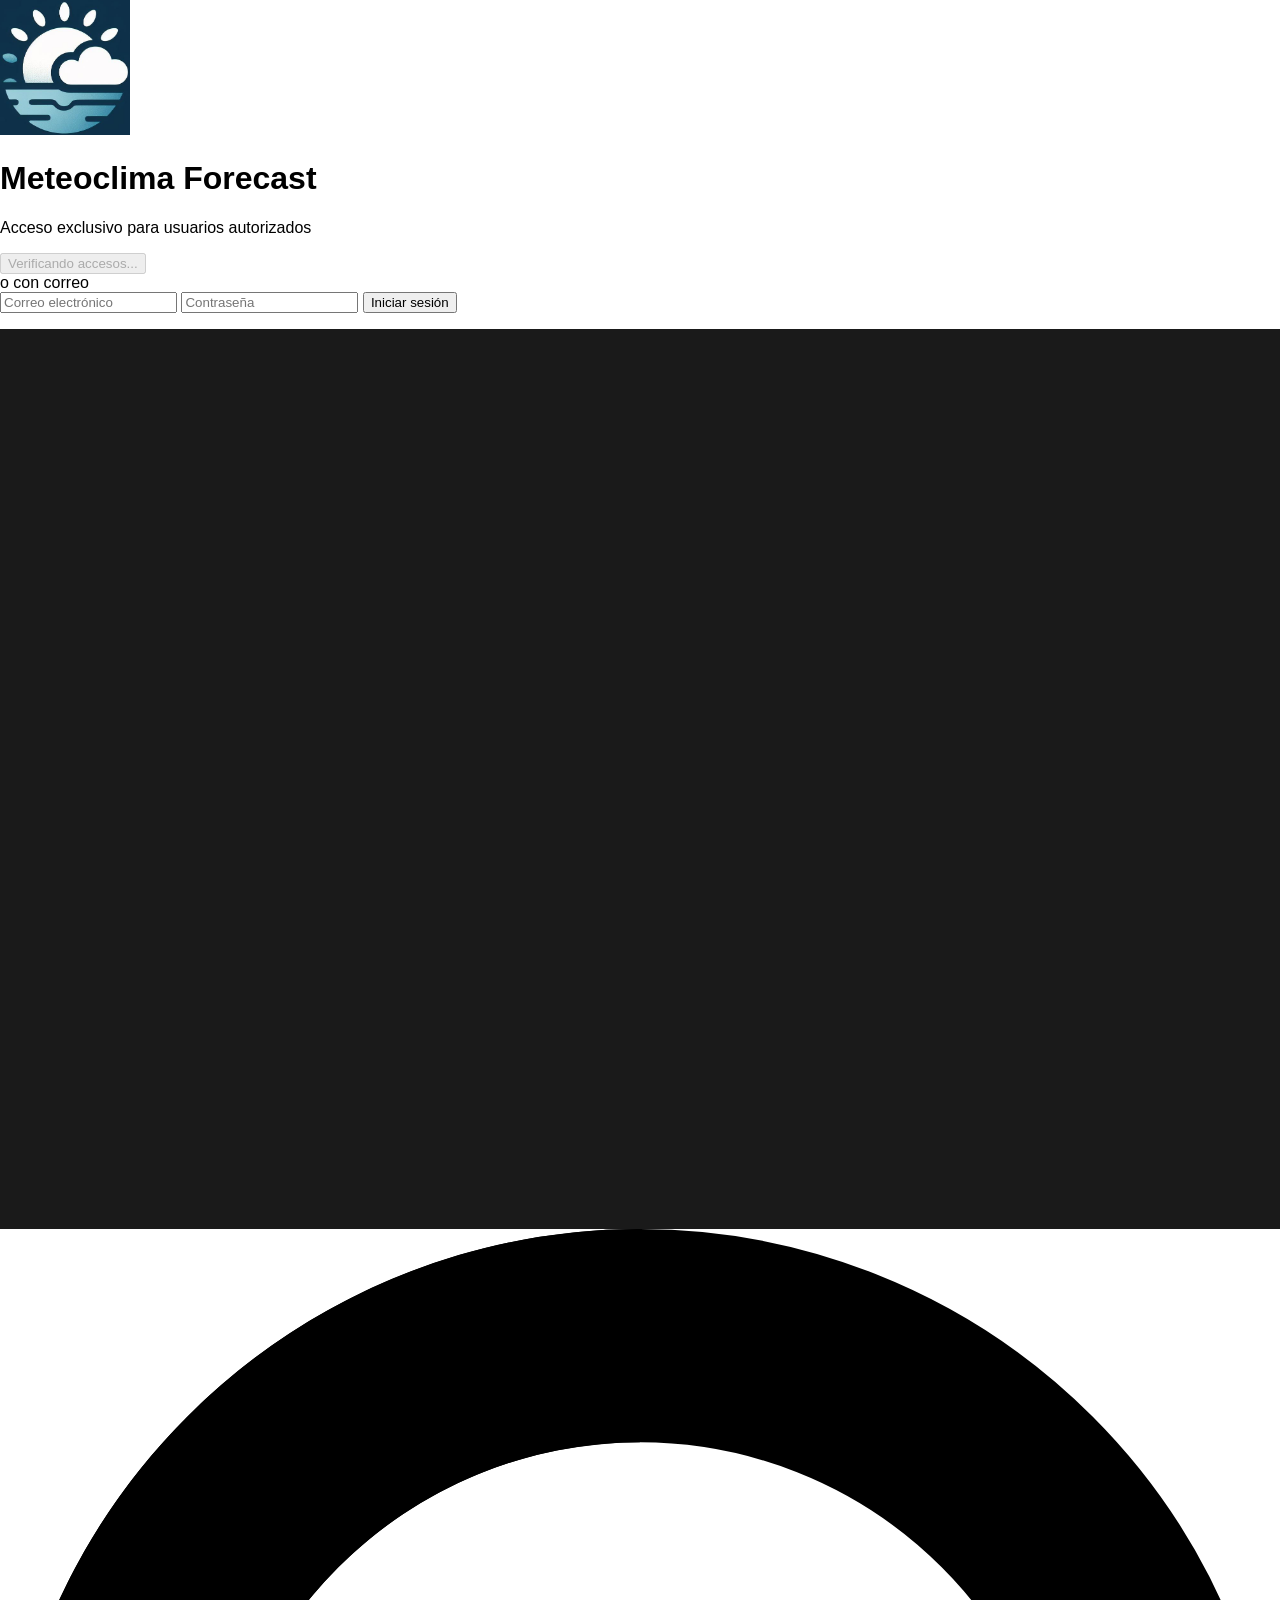
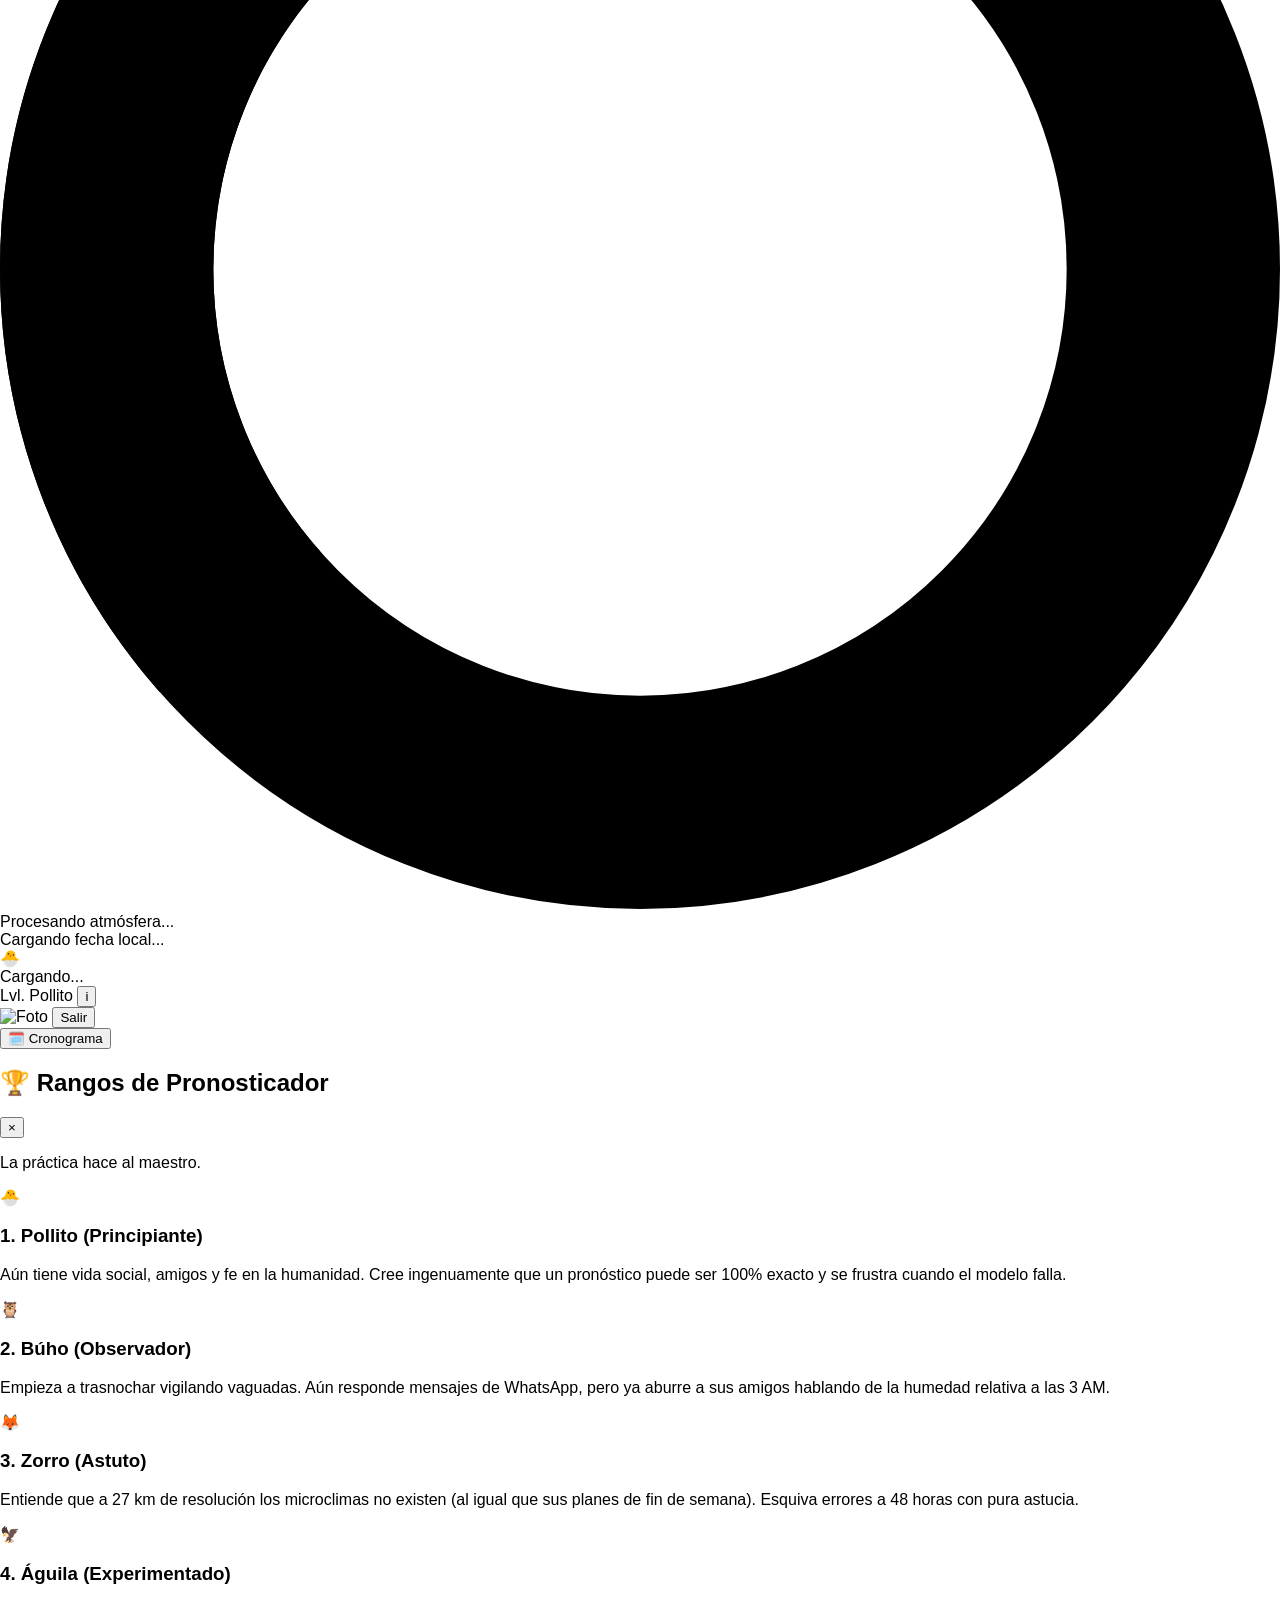
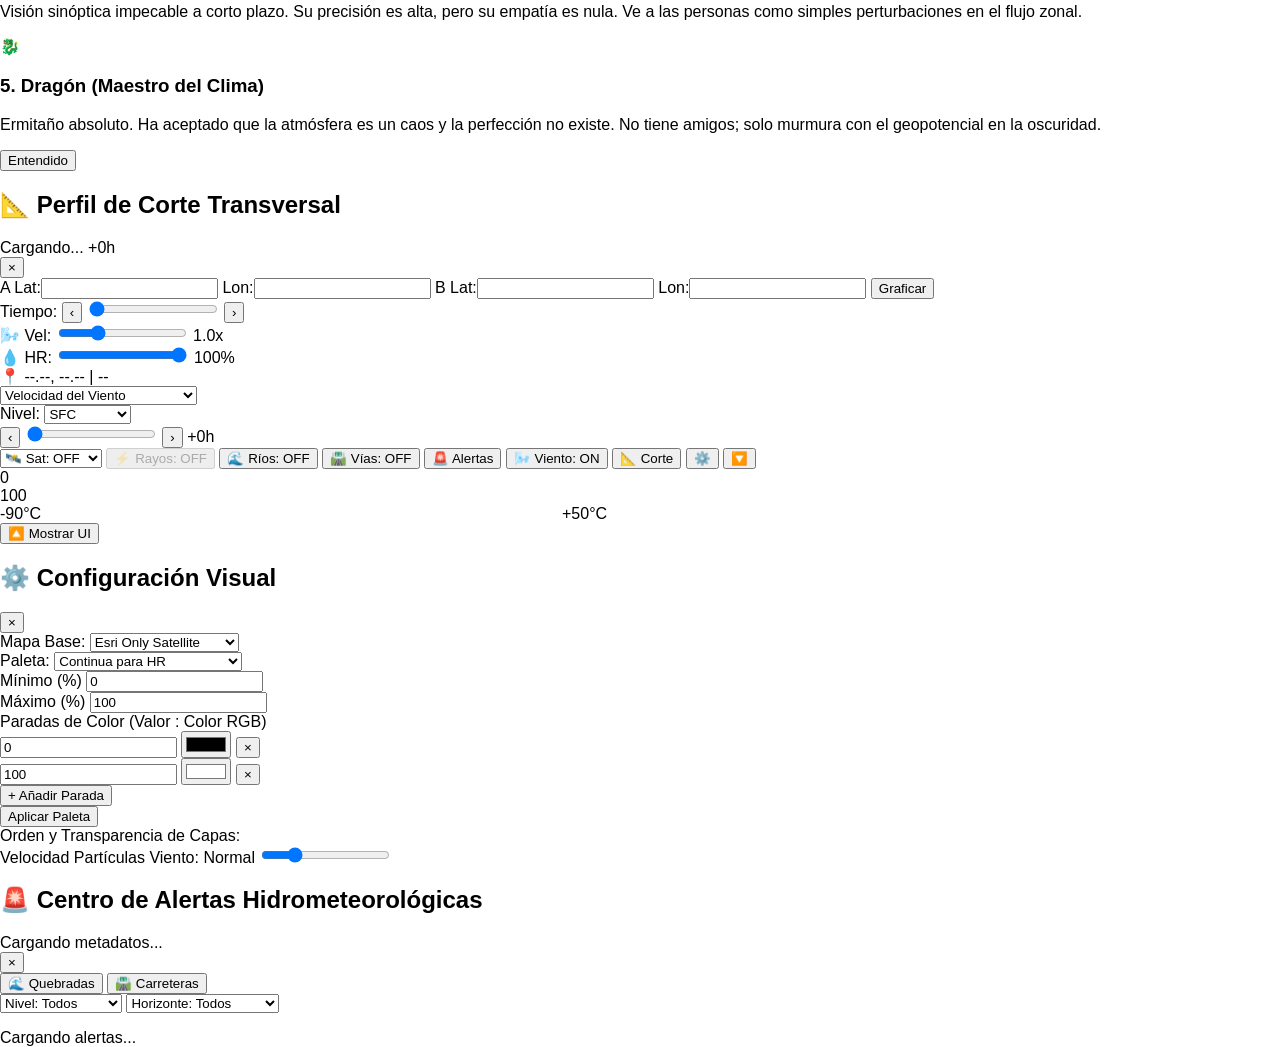
==== commit 4567d222: "hi" ====
--- a/forecast/index.html
+++ b/forecast/index.html
@@ -31,14 +31,39 @@
 <body>
 
   <!-- Pantalla de Login -->
-  <div id="auth-overlay" class="fixed inset-0 bg-slate-900 z-[9999] flex flex-col items-center justify-center text-center p-4">
-      <h1 class="text-4xl font-bold text-white mb-2">Meteoclima Forecast</h1>
-      <p class="text-slate-300 mb-8">Acceso exclusivo para el equipo de Meteoclima</p>
-      <button id="btn-login" disabled class="px-6 py-3 bg-slate-600 text-white font-bold rounded-lg transition shadow-lg flex items-center gap-3 opacity-75 cursor-wait">
-        Verificando accesos...
-      </button>
-      <p id="auth-error" class="text-red-400 mt-4 hidden font-medium"></p>
-  </div>
+    <div id="auth-overlay" class="fixed inset-0 bg-slate-900 z-[9999] flex flex-col items-center justify-center text-center p-4">
+        <div class="bg-slate-800/90 border border-slate-700 rounded-2xl shadow-2xl p-7 w-full max-w-sm flex flex-col items-center">
+            <img src="../static/img/logo.svg" alt="Meteoclima" class="w-12 h-12 mb-3">
+            <h1 class="text-2xl font-bold text-white mb-1">Meteoclima Forecast</h1>
+            <p class="text-slate-400 text-xs mb-6">Acceso exclusivo para usuarios autorizados</p>
+
+            <!-- Botón Google -->
+            <button id="btn-login" disabled class="w-full px-5 py-2.5 bg-slate-600 text-white text-sm font-bold rounded-lg transition shadow-lg flex items-center justify-center gap-3 opacity-75 cursor-wait">
+                Verificando accesos...
+            </button>
+
+            <!-- Separador -->
+            <div class="w-full flex items-center gap-3 my-4">
+                <div class="h-px bg-slate-700 flex-1"></div>
+                <span class="text-[11px] text-slate-400">o con correo</span>
+                <div class="h-px bg-slate-700 flex-1"></div>
+            </div>
+
+            <!-- Formulario Email / Password -->
+            <form id="form-login-email" class="w-full flex flex-col gap-2.5 text-left">
+                <input type="email" id="login-email" required placeholder="Correo electrónico"
+                    class="w-full px-3 py-2 bg-slate-900 border border-slate-600 rounded-lg text-sm text-white placeholder-slate-400 outline-none focus:border-blue-500">
+                <input type="password" id="login-password" required placeholder="Contraseña"
+                    class="w-full px-3 py-2 bg-slate-900 border border-slate-600 rounded-lg text-sm text-white placeholder-slate-400 outline-none focus:border-blue-500">
+                <button type="submit" id="btn-login-email"
+                    class="w-full mt-1 px-5 py-2.5 bg-emerald-600 hover:bg-emerald-500 text-white text-sm font-bold rounded-lg transition shadow-md cursor-pointer">
+                    Iniciar sesión
+                </button>
+            </form>
+
+            <p id="auth-error" class="text-red-400 text-xs mt-4 hidden font-medium"></p>
+        </div>
+    </div>
 
     <!-- Contenedor del Mapa -->
     <div id="map"></div>
@@ -267,6 +292,8 @@
                 </select>
                 <button id="btn-glm-toggle" disabled class="px-2 py-0.5 bg-slate-700 text-slate-300 rounded transition font-bold border border-slate-600 opacity-40 cursor-not-allowed" title="Habilitado al activar GOES">⚡ Rayos: OFF</button>
                 <button id="btn-rivers-toggle" class="px-2 py-0.5 bg-slate-700 hover:bg-slate-600 text-slate-200 rounded transition font-bold border border-slate-500">🌊 Ríos: OFF</button>
+                <button id="btn-roads-toggle" class="px-2 py-0.5 bg-slate-700 hover:bg-slate-600 text-slate-200 rounded transition font-bold border border-slate-500">🛣️ Vías: OFF</button>
+                <button id="btn-alerts" class="px-2 py-0.5 bg-red-700 hover:bg-red-600 text-white rounded transition font-bold border border-red-500" title="Alertas de Quebradas y Carreteras">🚨 Alertas</button>
                 <button id="btn-wind-toggle" class="px-2 py-0.5 bg-blue-600 hover:bg-blue-500 text-white rounded transition font-bold border border-blue-400">🌬️ Viento: ON</button>
                 <button id="btn-cross-section" class="px-2 py-0.5 bg-purple-600 hover:bg-purple-500 text-white rounded transition font-bold border border-purple-400">📐 Corte</button>
                 <button id="btn-config" class="px-2 py-0.5 bg-slate-600 hover:bg-slate-500 text-white rounded transition font-bold border border-slate-400" title="Configuración Visual">⚙️</button>
@@ -380,6 +407,51 @@
       </div>
   </div>
 
+  <!-- MODAL DE ALERTAS (QUEBRADAS Y CARRETERAS) -->
+      <div id="modal-alerts" class="hidden fixed inset-0 bg-black/70 z-[10500] flex items-center justify-center p-4 backdrop-blur-sm">
+          <div class="bg-slate-800 border border-slate-600 rounded-xl shadow-2xl w-full max-w-3xl max-h-[85vh] flex flex-col overflow-hidden text-white font-mono text-xs">
+              <!-- Encabezado -->
+              <div class="bg-slate-900 px-4 py-3 flex justify-between items-center border-b border-slate-700">
+                  <div>
+                      <h2 class="font-bold text-sm flex items-center gap-2">🚨 Centro de Alertas Hidrometeorológicas</h2>
+                      <span id="alerts-meta" class="text-[10px] text-slate-400">Cargando metadatos...</span>
+                  </div>
+                  <button id="btn-close-alerts" class="text-slate-400 hover:text-red-400 font-bold text-2xl leading-none">&times;</button>
+              </div>
+
+              <!-- Pestañas + Filtros -->
+              <div class="bg-slate-900/60 px-4 py-2 border-b border-slate-700 flex flex-wrap items-center justify-between gap-2">
+                  <div class="flex gap-1.5">
+                      <button id="tab-alerts-quebradas" class="px-3 py-1 rounded font-bold bg-cyan-600 text-white border border-cyan-400">🌊 Quebradas</button>
+                      <button id="tab-alerts-carreteras" class="px-3 py-1 rounded font-bold bg-slate-700 text-slate-300 border border-slate-600 hover:bg-slate-600">🛣️ Carreteras</button>
+                  </div>
+
+                  <div class="flex items-center gap-2">
+                      <select id="filter-alert-level" class="bg-slate-900 border border-slate-600 rounded px-2 py-1 text-[11px] outline-none">
+                          <option value="all">Nivel: Todos</option>
+                          <option value="rojo">🔴 Solo Rojo</option>
+                          <option value="naranja">🟠 Solo Naranja</option>
+                          <option value="amarillo">🟡 Solo Amarillo</option>
+                      </select>
+                      <select id="filter-alert-horizon" class="bg-slate-900 border border-slate-600 rounded px-2 py-1 text-[11px] outline-none">
+                          <option value="all">Horizonte: Todos</option>
+                          <option value="nowcast">⚡ Nowcast (0-3h)</option>
+                          <option value="pronostico">🌧️ Pronóstico (3-72h)</option>
+                          <option value="ambos">🔥 Ambos</option>
+                      </select>
+                  </div>
+              </div>
+
+              <!-- Resumen rápido -->
+              <div id="alerts-summary" class="px-4 py-2 bg-slate-800/80 border-b border-slate-700 flex items-center gap-3 text-[11px]"></div>
+
+              <!-- Lista de alertas -->
+              <div id="alerts-list" class="p-4 overflow-y-auto flex-1 space-y-2">
+                  <p class="text-slate-400 text-center py-6">Cargando alertas...</p>
+              </div>
+          </div>
+      </div>
+
     <!-- Script de Lógica Principal Local -->
     <script type="module" src="../static/js/meteosaki/main.js"></script>
 </body>
